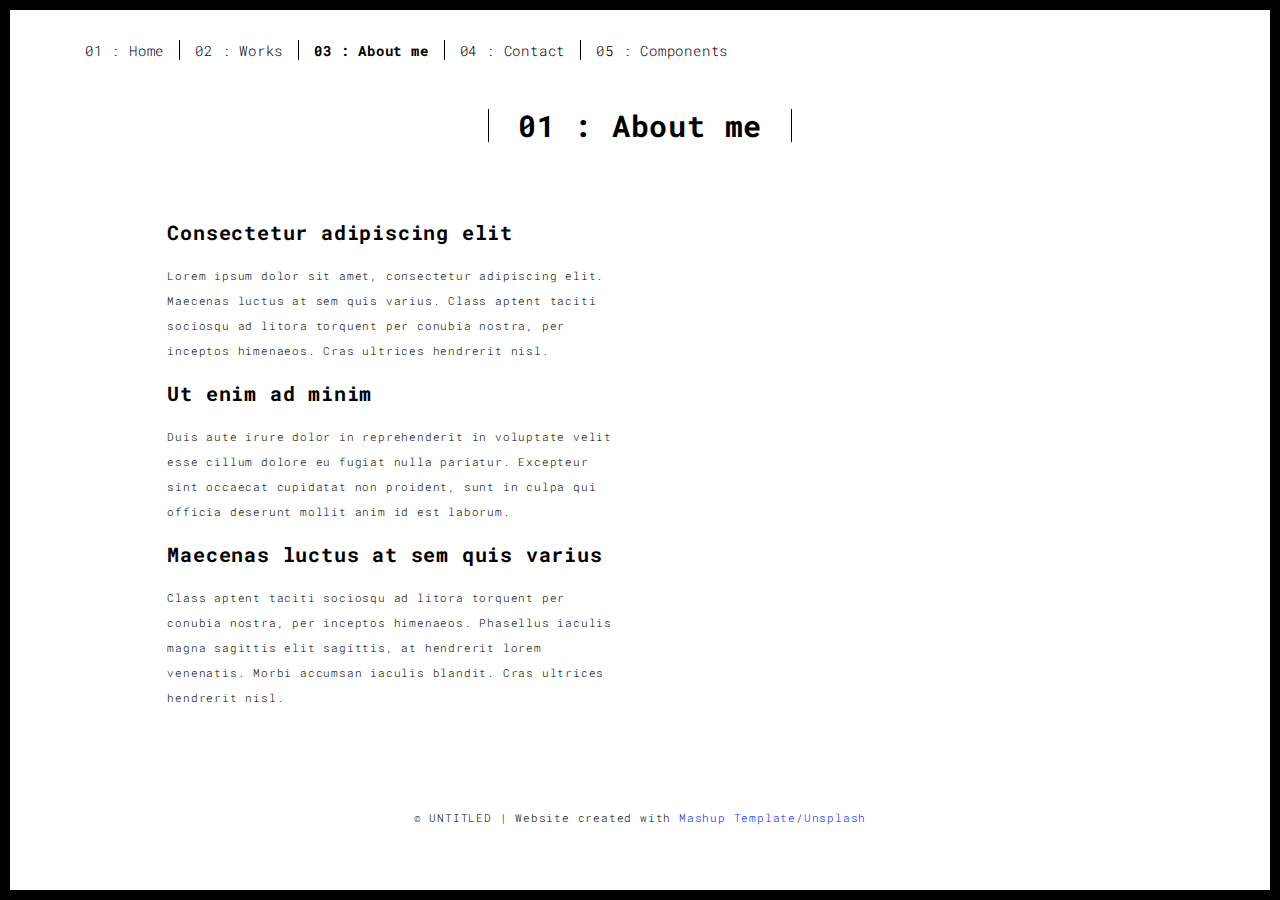
==== about.html @ 45ea6ee5 "Add files via upload" ====
<!DOCTYPE html>
<html lang="en">

<head>
  <meta charset="UTF-8">
  <meta content="IE=edge" http-equiv="X-UA-Compatible">
  <meta content="width=device-width,initial-scale=1" name="viewport">
  <meta content="description" name="description">
  <meta name="google" content="notranslate" />
  <meta content="Mashup templates have been developped by Orson.io team" name="author">

  <!-- Disable tap highlight on IE -->
  <meta name="msapplication-tap-highlight" content="no">
  
  <link rel="apple-touch-icon" sizes="180x180" href="./assets/apple-icon-180x180.png">
  <link href="./assets/favicon.ico" rel="icon">

  <title>About</title>  

<link href="./main.3f6952e4.css" rel="stylesheet"></head>

<body class="">
<div id="site-border-left"></div>
<div id="site-border-right"></div>
<div id="site-border-top"></div>
<div id="site-border-bottom"></div>
 <!-- Add your content of header -->
<header>
  <nav class="navbar  navbar-fixed-top navbar-default">
    <div class="container">
        <button type="button" class="navbar-toggle collapsed" data-toggle="collapse" data-target="#navbar-collapse" aria-expanded="false">
          <span class="sr-only">Toggle navigation</span>
          <span class="icon-bar"></span>
          <span class="icon-bar"></span>
          <span class="icon-bar"></span>
        </button>

      <div class="collapse navbar-collapse" id="navbar-collapse">
        <ul class="nav navbar-nav ">
          <li><a href="./index.html" title="">01 : Home</a></li>
          <li><a href="./works.html" title="">02 : Works</a></li>
          <li><a href="./about.html" title="">03 : About me</a></li>
          <li><a href="./contact.html" title="">04 : Contact</a></li>
          <li><a href="./components.html" title="">05 : Components</a></li>
        </ul>


      </div> 
    </div>
  </nav>
</header>

<div class="section-container">
    <div class="container">
      <div class="row">
        <div class="col-xs-12">
          <div class="section-container-spacer text-center">
            <h1 class="h2">01 : About me</h1>
          </div>
          
          <div class="row">
            <div class="col-md-10 col-md-offset-1">
              <div class="row">
                <div class="col-xs-12 col-md-6">
                  <h3>Consectetur adipiscing elit</h3>
                  <p>Lorem ipsum dolor sit amet, consectetur adipiscing elit. Maecenas luctus at sem quis varius. 
                  Class aptent taciti sociosqu ad litora torquent per conubia nostra, per inceptos himenaeos. Cras ultrices hendrerit nisl.</p>
                  <h3>Ut enim ad minim </h3>
                  <p>Duis aute irure dolor in reprehenderit in voluptate velit esse
                  cillum dolore eu fugiat nulla pariatur. Excepteur sint occaecat cupidatat non
                  proident, sunt in culpa qui officia deserunt mollit anim id est laborum. 
                  <h3>Maecenas luctus at sem quis varius</h3>
                  <p>
                  Class aptent taciti sociosqu ad litora torquent per conubia nostra, per inceptos himenaeos. Phasellus iaculis magna sagittis elit sagittis, at hendrerit lorem venenatis. Morbi accumsan iaculis blandit. Cras ultrices hendrerit nisl.</p>
                </div>
                <div class="col-xs-12 col-md-6">
                  <img src="./assets/images/profil.jpg" class="img-responsive" alt="">
                </div>
              </div>
            </div>
          </div>
          
          
       </div>
      </div>
    </div>
  </div>


<footer class="footer-container text-center">
  <div class="container">
    <div class="row">
      <div class="col-xs-12">
        <p>© UNTITLED | Website created with <a href="http://www.mashup-template.com/" title="Create website with free html template">Mashup Template</a>/<a href="https://www.unsplash.com/" title="Beautiful Free Images">Unsplash</a></p>
      </div>
    </div>
  </div>
</footer>

<script>
  document.addEventListener("DOMContentLoaded", function (event) {
     navActivePage();
  });
</script>

<!-- Google Analytics: change UA-XXXXX-X to be your site's ID 

<script>
  (function (i, s, o, g, r, a, m) {
    i['GoogleAnalyticsObject'] = r; i[r] = i[r] || function () {
      (i[r].q = i[r].q || []).push(arguments)
    }, i[r].l = 1 * new Date(); a = s.createElement(o),
      m = s.getElementsByTagName(o)[0]; a.async = 1; a.src = g; m.parentNode.insertBefore(a, m)
  })(window, document, 'script', '//www.google-analytics.com/analytics.js', 'ga');
  ga('create', 'UA-XXXXX-X', 'auto');
  ga('send', 'pageview');
</script>

--> <script type="text/javascript" src="./main.70a66962.js"></script></body>

</html>
---- main.3f6952e4.css ----
@import url(https://fonts.googleapis.com/css?family=Roboto:900|Roboto+Mono:300,400,700);@import url(https://maxcdn.bootstrapcdn.com/font-awesome/4.7.0/css/font-awesome.min.css);/*!
 * Bootstrap v3.3.7 (http://getbootstrap.com)
 * Copyright 2011-2016 Twitter, Inc.
 * Licensed under MIT (https://github.com/twbs/bootstrap/blob/master/LICENSE)
 */
/*! normalize.css v3.0.3 | MIT License | github.com/necolas/normalize.css */html{font-family:sans-serif;-ms-text-size-adjust:100%;-webkit-text-size-adjust:100%}body{margin:0}article,aside,details,figcaption,figure,footer,header,hgroup,main,menu,nav,section,summary{display:block}audio,canvas,progress,video{display:inline-block;vertical-align:baseline}audio:not([controls]){display:none;height:0}[hidden],template{display:none}a{background-color:transparent}a:active,a:hover{outline:0}abbr[title]{border-bottom:1px dotted}b,strong{font-weight:700}dfn{font-style:italic}h1{font-size:2em;margin:.67em 0}mark{background:#ff0;color:#000}small{font-size:80%}sub,sup{font-size:75%;line-height:0;position:relative;vertical-align:baseline}sup{top:-.5em}sub{bottom:-.25em}img{border:0}svg:not(:root){overflow:hidden}figure{margin:1em 40px}hr{box-sizing:content-box;height:0}pre{overflow:auto}code,kbd,pre,samp{font-family:monospace,monospace;font-size:1em}button,input,optgroup,select,textarea{color:inherit;font:inherit;margin:0}button{overflow:visible}button,select{text-transform:none}button,html input[type=button],input[type=reset],input[type=submit]{-webkit-appearance:button;cursor:pointer}button[disabled],html input[disabled]{cursor:default}button::-moz-focus-inner,input::-moz-focus-inner{border:0;padding:0}input{line-height:normal}input[type=checkbox],input[type=radio]{box-sizing:border-box;padding:0}input[type=number]::-webkit-inner-spin-button,input[type=number]::-webkit-outer-spin-button{height:auto}input[type=search]{-webkit-appearance:textfield;box-sizing:content-box}input[type=search]::-webkit-search-cancel-button,input[type=search]::-webkit-search-decoration{-webkit-appearance:none}fieldset{border:1px solid silver;margin:0 2px;padding:.35em .625em .75em}textarea{overflow:auto}optgroup{font-weight:700}table{border-collapse:collapse;border-spacing:0}td,th{padding:0}

/*! Source: https://github.com/h5bp/html5-boilerplate/blob/master/src/css/main.css */@media print{*,:after,:before{background:transparent!important;color:#000!important;box-shadow:none!important;text-shadow:none!important}a,a:visited{text-decoration:underline}a[href]:after{content:" (" attr(href) ")"}abbr[title]:after{content:" (" attr(title) ")"}a[href^="#"]:after,a[href^="javascript:"]:after{content:""}blockquote,pre{border:1px solid #999;page-break-inside:avoid}thead{display:table-header-group}img,tr{page-break-inside:avoid}img{max-width:100%!important}h2,h3,p{orphans:3;widows:3}h2,h3{page-break-after:avoid}.navbar{display:none}.btn>.caret,.dropup>.btn>.caret{border-top-color:#000!important}.label{border:1px solid #000}.table{border-collapse:collapse!important}.table td,.table th{background-color:#fff!important}.table-bordered td,.table-bordered th{border:1px solid #ddd!important}}*,:after,:before{-webkit-box-sizing:border-box;-moz-box-sizing:border-box;box-sizing:border-box}html{font-size:10px;-webkit-tap-highlight-color:transparent}body{font-family:Roboto Mono,Helvetica,Arial,sans-serif;font-size:11px;line-height:1.78;color:#000;background-color:#fff}button,input,select,textarea{font-family:inherit;font-size:inherit;line-height:inherit}a{color:#001aff;text-decoration:none}a:focus,a:hover{color:#0012b3;text-decoration:underline}a:focus{outline:5px auto -webkit-focus-ring-color;outline-offset:-2px}figure{margin:0}img{vertical-align:middle}.img-responsive{display:block;max-width:100%;height:auto}.img-rounded{border-radius:0}.img-thumbnail{padding:4px;line-height:1.78;background-color:#fff;border:1px solid #ddd;border-radius:0;-webkit-transition:all .2s ease-in-out;-o-transition:all .2s ease-in-out;transition:all .2s ease-in-out;display:inline-block;max-width:100%;height:auto}.img-circle{border-radius:50%}hr{margin-top:19px;margin-bottom:19px;border:0;border-top:1px solid #eee}.sr-only{position:absolute;width:1px;height:1px;margin:-1px;padding:0;overflow:hidden;clip:rect(0,0,0,0);border:0}.sr-only-focusable:active,.sr-only-focusable:focus{position:static;width:auto;height:auto;margin:0;overflow:visible;clip:auto}[role=button]{cursor:pointer}.h1,.h2,.h3,.h4,.h5,.h6,h1,h2,h3,h4,h5,h6{font-family:Roboto Mono,Helvetica,Arial,sans-serif;font-weight:700;line-height:1.1;color:#000}.h1 .small,.h1 small,.h2 .small,.h2 small,.h3 .small,.h3 small,.h4 .small,.h4 small,.h5 .small,.h5 small,.h6 .small,.h6 small,h1 .small,h1 small,h2 .small,h2 small,h3 .small,h3 small,h4 .small,h4 small,h5 .small,h5 small,h6 .small,h6 small{font-weight:400;line-height:1;color:#777}.h1,.h2,.h3,h1,h2,h3{margin-top:19px;margin-bottom:9.5px}.h1 .small,.h1 small,.h2 .small,.h2 small,.h3 .small,.h3 small,h1 .small,h1 small,h2 .small,h2 small,h3 .small,h3 small{font-size:65%}.h4,.h5,.h6,h4,h5,h6{margin-top:9.5px;margin-bottom:9.5px}.h4 .small,.h4 small,.h5 .small,.h5 small,.h6 .small,.h6 small,h4 .small,h4 small,h5 .small,h5 small,h6 .small,h6 small{font-size:75%}.h1,h1{font-size:70px}.h2,h2{font-size:30px}.h3,h3{font-size:20px}.h4,.h5,h4,h5{font-size:11px}.h6,h6{font-size:10px}p{margin:0 0 9.5px}.lead{margin-bottom:19px;font-size:12px;font-weight:300;line-height:1.4}@media (min-width:768px){.lead{font-size:16.5px}}.small,small{font-size:90%}.mark,mark{background-color:#fcf8e3;padding:.2em}.text-left{text-align:left}.text-right{text-align:right}.text-center{text-align:center}.text-justify{text-align:justify}.text-nowrap{white-space:nowrap}.text-lowercase{text-transform:lowercase}.initialism,.text-uppercase{text-transform:uppercase}.text-capitalize{text-transform:capitalize}.text-muted{color:#777}.text-primary{color:#001aff}a.text-primary:focus,a.text-primary:hover{color:#0015cc}.text-success{color:#fff}a.text-success:focus,a.text-success:hover{color:#e6e6e6}.text-info{color:#31708f}a.text-info:focus,a.text-info:hover{color:#245269}.text-warning{color:#8a6d3b}a.text-warning:focus,a.text-warning:hover{color:#66512c}.text-danger{color:#fff}a.text-danger:focus,a.text-danger:hover{color:#e6e6e6}.bg-primary{color:#fff;background-color:#001aff}a.bg-primary:focus,a.bg-primary:hover{background-color:#0015cc}.bg-success,a.bg-success:focus,a.bg-success:hover{background-color:#000}.bg-info{background-color:#d9edf7}a.bg-info:focus,a.bg-info:hover{background-color:#afd9ee}.bg-warning{background-color:#fcf8e3}a.bg-warning:focus,a.bg-warning:hover{background-color:#f7ecb5}.bg-danger{background-color:red}a.bg-danger:focus,a.bg-danger:hover{background-color:#c00}.page-header{padding-bottom:8.5px;margin:38px 0 19px;border-bottom:1px solid #eee}ol,ul{margin-top:0;margin-bottom:9.5px}ol ol,ol ul,ul ol,ul ul{margin-bottom:0}.list-inline,.list-unstyled{padding-left:0;list-style:none}.list-inline{margin-left:-5px}.list-inline>li{display:inline-block;padding-left:5px;padding-right:5px}dl{margin-top:0;margin-bottom:19px}dd,dt{line-height:1.78}dt{font-weight:700}dd{margin-left:0}.dl-horizontal dd:after,.dl-horizontal dd:before{content:" ";display:table}.dl-horizontal dd:after{clear:both}@media (min-width:768px){.dl-horizontal dt{float:left;width:160px;clear:left;text-align:right;overflow:hidden;text-overflow:ellipsis;white-space:nowrap}.dl-horizontal dd{margin-left:180px}}abbr[data-original-title],abbr[title]{cursor:help;border-bottom:1px dotted #777}.initialism{font-size:90%}blockquote{padding:9.5px 19px;margin:0 0 19px;font-size:13.75px;border-left:5px solid #eee}blockquote ol:last-child,blockquote p:last-child,blockquote ul:last-child{margin-bottom:0}blockquote .small,blockquote footer,blockquote small{display:block;font-size:80%;line-height:1.78;color:#777}blockquote .small:before,blockquote footer:before,blockquote small:before{content:"\2014   \A0"}.blockquote-reverse,blockquote.pull-right{padding-right:15px;padding-left:0;border-right:5px solid #eee;border-left:0;text-align:right}.blockquote-reverse .small:before,.blockquote-reverse footer:before,.blockquote-reverse small:before,blockquote.pull-right .small:before,blockquote.pull-right footer:before,blockquote.pull-right small:before{content:""}.blockquote-reverse .small:after,.blockquote-reverse footer:after,.blockquote-reverse small:after,blockquote.pull-right .small:after,blockquote.pull-right footer:after,blockquote.pull-right small:after{content:"\A0   \2014"}address{margin-bottom:19px;font-style:normal;line-height:1.78}code,kbd,pre,samp{font-family:Menlo,Monaco,Consolas,Courier New,monospace}code{color:#c7254e;background-color:#f9f2f4}code,kbd{padding:2px 4px;font-size:90%;border-radius:0}kbd{color:#fff;background-color:#333;box-shadow:inset 0 -1px 0 rgba(0,0,0,.25)}kbd kbd{padding:0;font-size:100%;font-weight:700;box-shadow:none}pre{display:block;padding:9px;margin:0 0 9.5px;font-size:10px;line-height:1.78;word-break:break-all;word-wrap:break-word;color:#333;background-color:#f5f5f5;border:1px solid #ccc;border-radius:0}pre code{padding:0;font-size:inherit;color:inherit;white-space:pre-wrap;background-color:transparent;border-radius:0}.pre-scrollable{max-height:340px;overflow-y:scroll}.container{margin-right:auto;margin-left:auto;padding-left:15px;padding-right:15px}.container:after,.container:before{content:" ";display:table}.container:after{clear:both}@media (min-width:768px){.container{width:750px}}@media (min-width:992px){.container{width:970px}}@media (min-width:1200px){.container{width:1170px}}.container-fluid{margin-right:auto;margin-left:auto;padding-left:15px;padding-right:15px}.container-fluid:after,.container-fluid:before{content:" ";display:table}.container-fluid:after{clear:both}.row{margin-left:-15px;margin-right:-15px}.row:after,.row:before{content:" ";display:table}.row:after{clear:both}.col-lg-1,.col-lg-2,.col-lg-3,.col-lg-4,.col-lg-5,.col-lg-6,.col-lg-7,.col-lg-8,.col-lg-9,.col-lg-10,.col-lg-11,.col-lg-12,.col-md-1,.col-md-2,.col-md-3,.col-md-4,.col-md-5,.col-md-6,.col-md-7,.col-md-8,.col-md-9,.col-md-10,.col-md-11,.col-md-12,.col-sm-1,.col-sm-2,.col-sm-3,.col-sm-4,.col-sm-5,.col-sm-6,.col-sm-7,.col-sm-8,.col-sm-9,.col-sm-10,.col-sm-11,.col-sm-12,.col-xs-1,.col-xs-2,.col-xs-3,.col-xs-4,.col-xs-5,.col-xs-6,.col-xs-7,.col-xs-8,.col-xs-9,.col-xs-10,.col-xs-11,.col-xs-12{position:relative;min-height:1px;padding-left:15px;padding-right:15px}.col-xs-1,.col-xs-2,.col-xs-3,.col-xs-4,.col-xs-5,.col-xs-6,.col-xs-7,.col-xs-8,.col-xs-9,.col-xs-10,.col-xs-11,.col-xs-12{float:left}.col-xs-1{width:8.33333%}.col-xs-2{width:16.66667%}.col-xs-3{width:25%}.col-xs-4{width:33.33333%}.col-xs-5{width:41.66667%}.col-xs-6{width:50%}.col-xs-7{width:58.33333%}.col-xs-8{width:66.66667%}.col-xs-9{width:75%}.col-xs-10{width:83.33333%}.col-xs-11{width:91.66667%}.col-xs-12{width:100%}.col-xs-pull-0{right:auto}.col-xs-pull-1{right:8.33333%}.col-xs-pull-2{right:16.66667%}.col-xs-pull-3{right:25%}.col-xs-pull-4{right:33.33333%}.col-xs-pull-5{right:41.66667%}.col-xs-pull-6{right:50%}.col-xs-pull-7{right:58.33333%}.col-xs-pull-8{right:66.66667%}.col-xs-pull-9{right:75%}.col-xs-pull-10{right:83.33333%}.col-xs-pull-11{right:91.66667%}.col-xs-pull-12{right:100%}.col-xs-push-0{left:auto}.col-xs-push-1{left:8.33333%}.col-xs-push-2{left:16.66667%}.col-xs-push-3{left:25%}.col-xs-push-4{left:33.33333%}.col-xs-push-5{left:41.66667%}.col-xs-push-6{left:50%}.col-xs-push-7{left:58.33333%}.col-xs-push-8{left:66.66667%}.col-xs-push-9{left:75%}.col-xs-push-10{left:83.33333%}.col-xs-push-11{left:91.66667%}.col-xs-push-12{left:100%}.col-xs-offset-0{margin-left:0}.col-xs-offset-1{margin-left:8.33333%}.col-xs-offset-2{margin-left:16.66667%}.col-xs-offset-3{margin-left:25%}.col-xs-offset-4{margin-left:33.33333%}.col-xs-offset-5{margin-left:41.66667%}.col-xs-offset-6{margin-left:50%}.col-xs-offset-7{margin-left:58.33333%}.col-xs-offset-8{margin-left:66.66667%}.col-xs-offset-9{margin-left:75%}.col-xs-offset-10{margin-left:83.33333%}.col-xs-offset-11{margin-left:91.66667%}.col-xs-offset-12{margin-left:100%}@media (min-width:768px){.col-sm-1,.col-sm-2,.col-sm-3,.col-sm-4,.col-sm-5,.col-sm-6,.col-sm-7,.col-sm-8,.col-sm-9,.col-sm-10,.col-sm-11,.col-sm-12{float:left}.col-sm-1{width:8.33333%}.col-sm-2{width:16.66667%}.col-sm-3{width:25%}.col-sm-4{width:33.33333%}.col-sm-5{width:41.66667%}.col-sm-6{width:50%}.col-sm-7{width:58.33333%}.col-sm-8{width:66.66667%}.col-sm-9{width:75%}.col-sm-10{width:83.33333%}.col-sm-11{width:91.66667%}.col-sm-12{width:100%}.col-sm-pull-0{right:auto}.col-sm-pull-1{right:8.33333%}.col-sm-pull-2{right:16.66667%}.col-sm-pull-3{right:25%}.col-sm-pull-4{right:33.33333%}.col-sm-pull-5{right:41.66667%}.col-sm-pull-6{right:50%}.col-sm-pull-7{right:58.33333%}.col-sm-pull-8{right:66.66667%}.col-sm-pull-9{right:75%}.col-sm-pull-10{right:83.33333%}.col-sm-pull-11{right:91.66667%}.col-sm-pull-12{right:100%}.col-sm-push-0{left:auto}.col-sm-push-1{left:8.33333%}.col-sm-push-2{left:16.66667%}.col-sm-push-3{left:25%}.col-sm-push-4{left:33.33333%}.col-sm-push-5{left:41.66667%}.col-sm-push-6{left:50%}.col-sm-push-7{left:58.33333%}.col-sm-push-8{left:66.66667%}.col-sm-push-9{left:75%}.col-sm-push-10{left:83.33333%}.col-sm-push-11{left:91.66667%}.col-sm-push-12{left:100%}.col-sm-offset-0{margin-left:0}.col-sm-offset-1{margin-left:8.33333%}.col-sm-offset-2{margin-left:16.66667%}.col-sm-offset-3{margin-left:25%}.col-sm-offset-4{margin-left:33.33333%}.col-sm-offset-5{margin-left:41.66667%}.col-sm-offset-6{margin-left:50%}.col-sm-offset-7{margin-left:58.33333%}.col-sm-offset-8{margin-left:66.66667%}.col-sm-offset-9{margin-left:75%}.col-sm-offset-10{margin-left:83.33333%}.col-sm-offset-11{margin-left:91.66667%}.col-sm-offset-12{margin-left:100%}}@media (min-width:992px){.col-md-1,.col-md-2,.col-md-3,.col-md-4,.col-md-5,.col-md-6,.col-md-7,.col-md-8,.col-md-9,.col-md-10,.col-md-11,.col-md-12{float:left}.col-md-1{width:8.33333%}.col-md-2{width:16.66667%}.col-md-3{width:25%}.col-md-4{width:33.33333%}.col-md-5{width:41.66667%}.col-md-6{width:50%}.col-md-7{width:58.33333%}.col-md-8{width:66.66667%}.col-md-9{width:75%}.col-md-10{width:83.33333%}.col-md-11{width:91.66667%}.col-md-12{width:100%}.col-md-pull-0{right:auto}.col-md-pull-1{right:8.33333%}.col-md-pull-2{right:16.66667%}.col-md-pull-3{right:25%}.col-md-pull-4{right:33.33333%}.col-md-pull-5{right:41.66667%}.col-md-pull-6{right:50%}.col-md-pull-7{right:58.33333%}.col-md-pull-8{right:66.66667%}.col-md-pull-9{right:75%}.col-md-pull-10{right:83.33333%}.col-md-pull-11{right:91.66667%}.col-md-pull-12{right:100%}.col-md-push-0{left:auto}.col-md-push-1{left:8.33333%}.col-md-push-2{left:16.66667%}.col-md-push-3{left:25%}.col-md-push-4{left:33.33333%}.col-md-push-5{left:41.66667%}.col-md-push-6{left:50%}.col-md-push-7{left:58.33333%}.col-md-push-8{left:66.66667%}.col-md-push-9{left:75%}.col-md-push-10{left:83.33333%}.col-md-push-11{left:91.66667%}.col-md-push-12{left:100%}.col-md-offset-0{margin-left:0}.col-md-offset-1{margin-left:8.33333%}.col-md-offset-2{margin-left:16.66667%}.col-md-offset-3{margin-left:25%}.col-md-offset-4{margin-left:33.33333%}.col-md-offset-5{margin-left:41.66667%}.col-md-offset-6{margin-left:50%}.col-md-offset-7{margin-left:58.33333%}.col-md-offset-8{margin-left:66.66667%}.col-md-offset-9{margin-left:75%}.col-md-offset-10{margin-left:83.33333%}.col-md-offset-11{margin-left:91.66667%}.col-md-offset-12{margin-left:100%}}@media (min-width:1200px){.col-lg-1,.col-lg-2,.col-lg-3,.col-lg-4,.col-lg-5,.col-lg-6,.col-lg-7,.col-lg-8,.col-lg-9,.col-lg-10,.col-lg-11,.col-lg-12{float:left}.col-lg-1{width:8.33333%}.col-lg-2{width:16.66667%}.col-lg-3{width:25%}.col-lg-4{width:33.33333%}.col-lg-5{width:41.66667%}.col-lg-6{width:50%}.col-lg-7{width:58.33333%}.col-lg-8{width:66.66667%}.col-lg-9{width:75%}.col-lg-10{width:83.33333%}.col-lg-11{width:91.66667%}.col-lg-12{width:100%}.col-lg-pull-0{right:auto}.col-lg-pull-1{right:8.33333%}.col-lg-pull-2{right:16.66667%}.col-lg-pull-3{right:25%}.col-lg-pull-4{right:33.33333%}.col-lg-pull-5{right:41.66667%}.col-lg-pull-6{right:50%}.col-lg-pull-7{right:58.33333%}.col-lg-pull-8{right:66.66667%}.col-lg-pull-9{right:75%}.col-lg-pull-10{right:83.33333%}.col-lg-pull-11{right:91.66667%}.col-lg-pull-12{right:100%}.col-lg-push-0{left:auto}.col-lg-push-1{left:8.33333%}.col-lg-push-2{left:16.66667%}.col-lg-push-3{left:25%}.col-lg-push-4{left:33.33333%}.col-lg-push-5{left:41.66667%}.col-lg-push-6{left:50%}.col-lg-push-7{left:58.33333%}.col-lg-push-8{left:66.66667%}.col-lg-push-9{left:75%}.col-lg-push-10{left:83.33333%}.col-lg-push-11{left:91.66667%}.col-lg-push-12{left:100%}.col-lg-offset-0{margin-left:0}.col-lg-offset-1{margin-left:8.33333%}.col-lg-offset-2{margin-left:16.66667%}.col-lg-offset-3{margin-left:25%}.col-lg-offset-4{margin-left:33.33333%}.col-lg-offset-5{margin-left:41.66667%}.col-lg-offset-6{margin-left:50%}.col-lg-offset-7{margin-left:58.33333%}.col-lg-offset-8{margin-left:66.66667%}.col-lg-offset-9{margin-left:75%}.col-lg-offset-10{margin-left:83.33333%}.col-lg-offset-11{margin-left:91.66667%}.col-lg-offset-12{margin-left:100%}}table{background-color:transparent}caption{padding-top:8px;padding-bottom:8px;color:#777}caption,th{text-align:left}.table{width:100%;max-width:100%;margin-bottom:19px}.table>tbody>tr>td,.table>tbody>tr>th,.table>tfoot>tr>td,.table>tfoot>tr>th,.table>thead>tr>td,.table>thead>tr>th{padding:8px;line-height:1.78;vertical-align:top;border-top:1px solid #ddd}.table>thead>tr>th{vertical-align:bottom;border-bottom:2px solid #ddd}.table>caption+thead>tr:first-child>td,.table>caption+thead>tr:first-child>th,.table>colgroup+thead>tr:first-child>td,.table>colgroup+thead>tr:first-child>th,.table>thead:first-child>tr:first-child>td,.table>thead:first-child>tr:first-child>th{border-top:0}.table>tbody+tbody{border-top:2px solid #ddd}.table .table{background-color:#fff}.table-condensed>tbody>tr>td,.table-condensed>tbody>tr>th,.table-condensed>tfoot>tr>td,.table-condensed>tfoot>tr>th,.table-condensed>thead>tr>td,.table-condensed>thead>tr>th{padding:5px}.table-bordered,.table-bordered>tbody>tr>td,.table-bordered>tbody>tr>th,.table-bordered>tfoot>tr>td,.table-bordered>tfoot>tr>th,.table-bordered>thead>tr>td,.table-bordered>thead>tr>th{border:1px solid #ddd}.table-bordered>thead>tr>td,.table-bordered>thead>tr>th{border-bottom-width:2px}.table-striped>tbody>tr:nth-of-type(odd){background-color:#f9f9f9}.table-hover>tbody>tr:hover{background-color:#f5f5f5}table col[class*=col-]{position:static;float:none;display:table-column}table td[class*=col-],table th[class*=col-]{position:static;float:none;display:table-cell}.table>tbody>tr.active>td,.table>tbody>tr.active>th,.table>tbody>tr>td.active,.table>tbody>tr>th.active,.table>tfoot>tr.active>td,.table>tfoot>tr.active>th,.table>tfoot>tr>td.active,.table>tfoot>tr>th.active,.table>thead>tr.active>td,.table>thead>tr.active>th,.table>thead>tr>td.active,.table>thead>tr>th.active{background-color:#f5f5f5}.table-hover>tbody>tr.active:hover>td,.table-hover>tbody>tr.active:hover>th,.table-hover>tbody>tr:hover>.active,.table-hover>tbody>tr>td.active:hover,.table-hover>tbody>tr>th.active:hover{background-color:#e8e8e8}.table-hover>tbody>tr.success:hover>td,.table-hover>tbody>tr.success:hover>th,.table-hover>tbody>tr:hover>.success,.table-hover>tbody>tr>td.success:hover,.table-hover>tbody>tr>th.success:hover,.table>tbody>tr.success>td,.table>tbody>tr.success>th,.table>tbody>tr>td.success,.table>tbody>tr>th.success,.table>tfoot>tr.success>td,.table>tfoot>tr.success>th,.table>tfoot>tr>td.success,.table>tfoot>tr>th.success,.table>thead>tr.success>td,.table>thead>tr.success>th,.table>thead>tr>td.success,.table>thead>tr>th.success{background-color:#000}.table>tbody>tr.info>td,.table>tbody>tr.info>th,.table>tbody>tr>td.info,.table>tbody>tr>th.info,.table>tfoot>tr.info>td,.table>tfoot>tr.info>th,.table>tfoot>tr>td.info,.table>tfoot>tr>th.info,.table>thead>tr.info>td,.table>thead>tr.info>th,.table>thead>tr>td.info,.table>thead>tr>th.info{background-color:#d9edf7}.table-hover>tbody>tr.info:hover>td,.table-hover>tbody>tr.info:hover>th,.table-hover>tbody>tr:hover>.info,.table-hover>tbody>tr>td.info:hover,.table-hover>tbody>tr>th.info:hover{background-color:#c4e3f3}.table>tbody>tr.warning>td,.table>tbody>tr.warning>th,.table>tbody>tr>td.warning,.table>tbody>tr>th.warning,.table>tfoot>tr.warning>td,.table>tfoot>tr.warning>th,.table>tfoot>tr>td.warning,.table>tfoot>tr>th.warning,.table>thead>tr.warning>td,.table>thead>tr.warning>th,.table>thead>tr>td.warning,.table>thead>tr>th.warning{background-color:#fcf8e3}.table-hover>tbody>tr.warning:hover>td,.table-hover>tbody>tr.warning:hover>th,.table-hover>tbody>tr:hover>.warning,.table-hover>tbody>tr>td.warning:hover,.table-hover>tbody>tr>th.warning:hover{background-color:#faf2cc}.table>tbody>tr.danger>td,.table>tbody>tr.danger>th,.table>tbody>tr>td.danger,.table>tbody>tr>th.danger,.table>tfoot>tr.danger>td,.table>tfoot>tr.danger>th,.table>tfoot>tr>td.danger,.table>tfoot>tr>th.danger,.table>thead>tr.danger>td,.table>thead>tr.danger>th,.table>thead>tr>td.danger,.table>thead>tr>th.danger{background-color:red}.table-hover>tbody>tr.danger:hover>td,.table-hover>tbody>tr.danger:hover>th,.table-hover>tbody>tr:hover>.danger,.table-hover>tbody>tr>td.danger:hover,.table-hover>tbody>tr>th.danger:hover{background-color:#e60000}.table-responsive{overflow-x:auto;min-height:.01%}@media screen and (max-width:767px){.table-responsive{width:100%;margin-bottom:14.25px;overflow-y:hidden;-ms-overflow-style:-ms-autohiding-scrollbar;border:1px solid #ddd}.table-responsive>.table{margin-bottom:0}.table-responsive>.table>tbody>tr>td,.table-responsive>.table>tbody>tr>th,.table-responsive>.table>tfoot>tr>td,.table-responsive>.table>tfoot>tr>th,.table-responsive>.table>thead>tr>td,.table-responsive>.table>thead>tr>th{white-space:nowrap}.table-responsive>.table-bordered{border:0}.table-responsive>.table-bordered>tbody>tr>td:first-child,.table-responsive>.table-bordered>tbody>tr>th:first-child,.table-responsive>.table-bordered>tfoot>tr>td:first-child,.table-responsive>.table-bordered>tfoot>tr>th:first-child,.table-responsive>.table-bordered>thead>tr>td:first-child,.table-responsive>.table-bordered>thead>tr>th:first-child{border-left:0}.table-responsive>.table-bordered>tbody>tr>td:last-child,.table-responsive>.table-bordered>tbody>tr>th:last-child,.table-responsive>.table-bordered>tfoot>tr>td:last-child,.table-responsive>.table-bordered>tfoot>tr>th:last-child,.table-responsive>.table-bordered>thead>tr>td:last-child,.table-responsive>.table-bordered>thead>tr>th:last-child{border-right:0}.table-responsive>.table-bordered>tbody>tr:last-child>td,.table-responsive>.table-bordered>tbody>tr:last-child>th,.table-responsive>.table-bordered>tfoot>tr:last-child>td,.table-responsive>.table-bordered>tfoot>tr:last-child>th{border-bottom:0}}fieldset{margin:0;min-width:0}fieldset,legend{padding:0;border:0}legend{display:block;width:100%;margin-bottom:19px;font-size:16.5px;line-height:inherit;color:#333;border-bottom:1px solid #e5e5e5}label{display:inline-block;max-width:100%;margin-bottom:5px;font-weight:700}input[type=search]{-webkit-box-sizing:border-box;-moz-box-sizing:border-box;box-sizing:border-box}input[type=checkbox],input[type=radio]{margin:4px 0 0;margin-top:1px\9;line-height:normal}input[type=file]{display:block}input[type=range]{display:block;width:100%}select[multiple],select[size]{height:auto}input[type=checkbox]:focus,input[type=file]:focus,input[type=radio]:focus{outline:5px auto -webkit-focus-ring-color;outline-offset:-2px}output{padding-top:9px}.form-control,output{display:block;font-size:11px;line-height:1.78;color:#555}.form-control{width:100%;height:40px;padding:8px 14px;background-color:#fff;background-image:none;border:1px solid #000;border-radius:0;-webkit-box-shadow:inset 0 1px 1px rgba(0,0,0,.075);box-shadow:inset 0 1px 1px rgba(0,0,0,.075);-webkit-transition:border-color .15s ease-in-out,box-shadow .15s ease-in-out;-o-transition:border-color ease-in-out .15s,box-shadow ease-in-out .15s;transition:border-color .15s ease-in-out,box-shadow .15s ease-in-out}.form-control:focus{border-color:#66afe9;-webkit-box-shadow:inset 0 1px 1px rgba(0,0,0,.075),0 0 8px rgba(102,175,233,.6);box-shadow:inset 0 1px 1px rgba(0,0,0,.075),0 0 8px rgba(102,175,233,.6)}.form-control::-moz-placeholder{color:#999;opacity:1}.form-control:-ms-input-placeholder{color:#999}.form-control::-webkit-input-placeholder{color:#999}.form-control::-ms-expand{border:0;background-color:transparent}.form-control[disabled],.form-control[readonly],fieldset[disabled] .form-control{background-color:#eee;opacity:1}.form-control[disabled],fieldset[disabled] .form-control{cursor:not-allowed}textarea.form-control{height:auto}input[type=search]{-webkit-appearance:none}@media screen and (-webkit-min-device-pixel-ratio:0){input[type=date].form-control,input[type=datetime-local].form-control,input[type=month].form-control,input[type=time].form-control{line-height:40px}.input-group-sm>.input-group-btn>input[type=date].btn,.input-group-sm>.input-group-btn>input[type=datetime-local].btn,.input-group-sm>.input-group-btn>input[type=month].btn,.input-group-sm>.input-group-btn>input[type=time].btn,.input-group-sm>input[type=date].form-control,.input-group-sm>input[type=date].input-group-addon,.input-group-sm>input[type=datetime-local].form-control,.input-group-sm>input[type=datetime-local].input-group-addon,.input-group-sm>input[type=month].form-control,.input-group-sm>input[type=month].input-group-addon,.input-group-sm>input[type=time].form-control,.input-group-sm>input[type=time].input-group-addon,.input-group-sm input[type=date],.input-group-sm input[type=datetime-local],.input-group-sm input[type=month],.input-group-sm input[type=time],input[type=date].input-sm,input[type=datetime-local].input-sm,input[type=month].input-sm,input[type=time].input-sm{line-height:27px}.input-group-lg>.input-group-btn>input[type=date].btn,.input-group-lg>.input-group-btn>input[type=datetime-local].btn,.input-group-lg>.input-group-btn>input[type=month].btn,.input-group-lg>.input-group-btn>input[type=time].btn,.input-group-lg>input[type=date].form-control,.input-group-lg>input[type=date].input-group-addon,.input-group-lg>input[type=datetime-local].form-control,.input-group-lg>input[type=datetime-local].input-group-addon,.input-group-lg>input[type=month].form-control,.input-group-lg>input[type=month].input-group-addon,.input-group-lg>input[type=time].form-control,.input-group-lg>input[type=time].input-group-addon,.input-group-lg input[type=date],.input-group-lg input[type=datetime-local],.input-group-lg input[type=month],.input-group-lg input[type=time],input[type=date].input-lg,input[type=datetime-local].input-lg,input[type=month].input-lg,input[type=time].input-lg{line-height:41px}}.form-group{margin-bottom:15px}.checkbox,.radio{position:relative;display:block;margin-top:10px;margin-bottom:10px}.checkbox label,.radio label{min-height:19px;padding-left:20px;margin-bottom:0;font-weight:400;cursor:pointer}.checkbox-inline input[type=checkbox],.checkbox input[type=checkbox],.radio-inline input[type=radio],.radio input[type=radio]{position:absolute;margin-left:-20px;margin-top:4px\9}.checkbox+.checkbox,.radio+.radio{margin-top:-5px}.checkbox-inline,.radio-inline{position:relative;display:inline-block;padding-left:20px;margin-bottom:0;vertical-align:middle;font-weight:400;cursor:pointer}.checkbox-inline+.checkbox-inline,.radio-inline+.radio-inline{margin-top:0;margin-left:10px}.checkbox-inline.disabled,.checkbox.disabled label,.radio-inline.disabled,.radio.disabled label,fieldset[disabled] .checkbox-inline,fieldset[disabled] .checkbox label,fieldset[disabled] .radio-inline,fieldset[disabled] .radio label,fieldset[disabled] input[type=checkbox],fieldset[disabled] input[type=radio],input[type=checkbox].disabled,input[type=checkbox][disabled],input[type=radio].disabled,input[type=radio][disabled]{cursor:not-allowed}.form-control-static{padding-top:9px;padding-bottom:9px;margin-bottom:0;min-height:30px}.form-control-static.input-lg,.form-control-static.input-sm,.input-group-lg>.form-control-static.form-control,.input-group-lg>.form-control-static.input-group-addon,.input-group-lg>.input-group-btn>.form-control-static.btn,.input-group-sm>.form-control-static.form-control,.input-group-sm>.form-control-static.input-group-addon,.input-group-sm>.input-group-btn>.form-control-static.btn{padding-left:0;padding-right:0}.input-group-sm>.form-control,.input-group-sm>.input-group-addon,.input-group-sm>.input-group-btn>.btn,.input-sm{height:27px;padding:5px 10px;font-size:10px;line-height:1.5;border-radius:0}.input-group-sm>.input-group-btn>select.btn,.input-group-sm>select.form-control,.input-group-sm>select.input-group-addon,select.input-sm{height:27px;line-height:27px}.input-group-sm>.input-group-btn>select[multiple].btn,.input-group-sm>.input-group-btn>textarea.btn,.input-group-sm>select[multiple].form-control,.input-group-sm>select[multiple].input-group-addon,.input-group-sm>textarea.form-control,.input-group-sm>textarea.input-group-addon,select[multiple].input-sm,textarea.input-sm{height:auto}.form-group-sm .form-control{height:27px;padding:5px 10px;font-size:10px;line-height:1.5;border-radius:0}.form-group-sm select.form-control{height:27px;line-height:27px}.form-group-sm select[multiple].form-control,.form-group-sm textarea.form-control{height:auto}.form-group-sm .form-control-static{height:27px;min-height:29px;padding:6px 10px;font-size:10px;line-height:1.5}.input-group-lg>.form-control,.input-group-lg>.input-group-addon,.input-group-lg>.input-group-btn>.btn,.input-lg{height:41px;padding:10px 16px;font-size:14px;line-height:1.33333;border-radius:0}.input-group-lg>.input-group-btn>select.btn,.input-group-lg>select.form-control,.input-group-lg>select.input-group-addon,select.input-lg{height:41px;line-height:41px}.input-group-lg>.input-group-btn>select[multiple].btn,.input-group-lg>.input-group-btn>textarea.btn,.input-group-lg>select[multiple].form-control,.input-group-lg>select[multiple].input-group-addon,.input-group-lg>textarea.form-control,.input-group-lg>textarea.input-group-addon,select[multiple].input-lg,textarea.input-lg{height:auto}.form-group-lg .form-control{height:41px;padding:10px 16px;font-size:14px;line-height:1.33333;border-radius:0}.form-group-lg select.form-control{height:41px;line-height:41px}.form-group-lg select[multiple].form-control,.form-group-lg textarea.form-control{height:auto}.form-group-lg .form-control-static{height:41px;min-height:33px;padding:11px 16px;font-size:14px;line-height:1.33333}.has-feedback{position:relative}.has-feedback .form-control{padding-right:50px}.form-control-feedback{position:absolute;top:0;right:0;z-index:2;display:block;width:40px;height:40px;line-height:40px;text-align:center;pointer-events:none}.form-group-lg .form-control+.form-control-feedback,.input-group-lg+.form-control-feedback,.input-group-lg>.form-control+.form-control-feedback,.input-group-lg>.input-group-addon+.form-control-feedback,.input-group-lg>.input-group-btn>.btn+.form-control-feedback,.input-lg+.form-control-feedback{width:41px;height:41px;line-height:41px}.form-group-sm .form-control+.form-control-feedback,.input-group-sm+.form-control-feedback,.input-group-sm>.form-control+.form-control-feedback,.input-group-sm>.input-group-addon+.form-control-feedback,.input-group-sm>.input-group-btn>.btn+.form-control-feedback,.input-sm+.form-control-feedback{width:27px;height:27px;line-height:27px}.has-success .checkbox,.has-success .checkbox-inline,.has-success.checkbox-inline label,.has-success.checkbox label,.has-success .control-label,.has-success .help-block,.has-success .radio,.has-success .radio-inline,.has-success.radio-inline label,.has-success.radio label{color:#fff}.has-success .form-control{border-color:#fff;-webkit-box-shadow:inset 0 1px 1px rgba(0,0,0,.075);box-shadow:inset 0 1px 1px rgba(0,0,0,.075)}.has-success .form-control:focus{border-color:#e6e6e6;-webkit-box-shadow:inset 0 1px 1px rgba(0,0,0,.075),0 0 6px #fff;box-shadow:inset 0 1px 1px rgba(0,0,0,.075),0 0 6px #fff}.has-success .input-group-addon{color:#fff;border-color:#fff;background-color:#000}.has-success .form-control-feedback{color:#fff}.has-warning .checkbox,.has-warning .checkbox-inline,.has-warning.checkbox-inline label,.has-warning.checkbox label,.has-warning .control-label,.has-warning .help-block,.has-warning .radio,.has-warning .radio-inline,.has-warning.radio-inline label,.has-warning.radio label{color:#8a6d3b}.has-warning .form-control{border-color:#8a6d3b;-webkit-box-shadow:inset 0 1px 1px rgba(0,0,0,.075);box-shadow:inset 0 1px 1px rgba(0,0,0,.075)}.has-warning .form-control:focus{border-color:#66512c;-webkit-box-shadow:inset 0 1px 1px rgba(0,0,0,.075),0 0 6px #c0a16b;box-shadow:inset 0 1px 1px rgba(0,0,0,.075),0 0 6px #c0a16b}.has-warning .input-group-addon{color:#8a6d3b;border-color:#8a6d3b;background-color:#fcf8e3}.has-warning .form-control-feedback{color:#8a6d3b}.has-error .checkbox,.has-error .checkbox-inline,.has-error.checkbox-inline label,.has-error.checkbox label,.has-error .control-label,.has-error .help-block,.has-error .radio,.has-error .radio-inline,.has-error.radio-inline label,.has-error.radio label{color:#fff}.has-error .form-control{border-color:#fff;-webkit-box-shadow:inset 0 1px 1px rgba(0,0,0,.075);box-shadow:inset 0 1px 1px rgba(0,0,0,.075)}.has-error .form-control:focus{border-color:#e6e6e6;-webkit-box-shadow:inset 0 1px 1px rgba(0,0,0,.075),0 0 6px #fff;box-shadow:inset 0 1px 1px rgba(0,0,0,.075),0 0 6px #fff}.has-error .input-group-addon{color:#fff;border-color:#fff;background-color:red}.has-error .form-control-feedback{color:#fff}.has-feedback label~.form-control-feedback{top:24px}.has-feedback label.sr-only~.form-control-feedback{top:0}.help-block{display:block;margin-top:5px;margin-bottom:10px;color:#404040}@media (min-width:768px){.form-inline .form-group{display:inline-block;margin-bottom:0;vertical-align:middle}.form-inline .form-control{display:inline-block;width:auto;vertical-align:middle}.form-inline .form-control-static{display:inline-block}.form-inline .input-group{display:inline-table;vertical-align:middle}.form-inline .input-group .form-control,.form-inline .input-group .input-group-addon,.form-inline .input-group .input-group-btn{width:auto}.form-inline .input-group>.form-control{width:100%}.form-inline .control-label{margin-bottom:0;vertical-align:middle}.form-inline .checkbox,.form-inline .radio{display:inline-block;margin-top:0;margin-bottom:0;vertical-align:middle}.form-inline .checkbox label,.form-inline .radio label{padding-left:0}.form-inline .checkbox input[type=checkbox],.form-inline .radio input[type=radio]{position:relative;margin-left:0}.form-inline .has-feedback .form-control-feedback{top:0}}.form-horizontal .checkbox,.form-horizontal .checkbox-inline,.form-horizontal .radio,.form-horizontal .radio-inline{margin-top:0;margin-bottom:0;padding-top:9px}.form-horizontal .checkbox,.form-horizontal .radio{min-height:28px}.form-horizontal .form-group{margin-left:-15px;margin-right:-15px}.form-horizontal .form-group:after,.form-horizontal .form-group:before{content:" ";display:table}.form-horizontal .form-group:after{clear:both}@media (min-width:768px){.form-horizontal .control-label{text-align:right;margin-bottom:0;padding-top:9px}}.form-horizontal .has-feedback .form-control-feedback{right:15px}@media (min-width:768px){.form-horizontal .form-group-lg .control-label{padding-top:11px;font-size:14px}}@media (min-width:768px){.form-horizontal .form-group-sm .control-label{padding-top:6px;font-size:10px}}.btn{display:inline-block;margin-bottom:0;font-weight:400;text-align:center;vertical-align:middle;touch-action:manipulation;cursor:pointer;background-image:none;border:1px solid transparent;white-space:nowrap;padding:8px 14px;font-size:11px;line-height:1.78;border-radius:0;-webkit-user-select:none;-moz-user-select:none;-ms-user-select:none;user-select:none}.btn.active.focus,.btn.active:focus,.btn.focus,.btn:active.focus,.btn:active:focus,.btn:focus{outline:5px auto -webkit-focus-ring-color;outline-offset:-2px}.btn.focus,.btn:focus,.btn:hover{color:#000;text-decoration:none}.btn.active,.btn:active{outline:0;background-image:none;-webkit-box-shadow:inset 0 3px 5px rgba(0,0,0,.125);box-shadow:inset 0 3px 5px rgba(0,0,0,.125)}.btn.disabled,.btn[disabled],fieldset[disabled] .btn{cursor:not-allowed;opacity:.65;filter:alpha(opacity=65);-webkit-box-shadow:none;box-shadow:none}a.btn.disabled,fieldset[disabled] a.btn{pointer-events:none}.btn-default,.btn-default.active,.btn-default.active.focus,.btn-default.active:focus,.btn-default.active:hover,.btn-default.focus,.btn-default:active,.btn-default:active.focus,.btn-default:active:focus,.btn-default:active:hover,.btn-default:focus,.btn-default:hover,.open>.btn-default.dropdown-toggle,.open>.btn-default.dropdown-toggle.focus,.open>.btn-default.dropdown-toggle:focus,.open>.btn-default.dropdown-toggle:hover{color:#000;background-color:transparent;border-color:#000}.btn-default.active,.btn-default:active,.open>.btn-default.dropdown-toggle{background-image:none}.btn-default.disabled.focus,.btn-default.disabled:focus,.btn-default.disabled:hover,.btn-default[disabled].focus,.btn-default[disabled]:focus,.btn-default[disabled]:hover,fieldset[disabled] .btn-default.focus,fieldset[disabled] .btn-default:focus,fieldset[disabled] .btn-default:hover{background-color:transparent;border-color:#000}.btn-default .badge{color:transparent;background-color:#000}.btn-primary{color:#001aff;background-color:transparent;border-color:#001aff}.btn-primary.focus,.btn-primary:focus{color:#001aff;background-color:transparent;border-color:#000d80}.btn-primary.active,.btn-primary:active,.btn-primary:hover,.open>.btn-primary.dropdown-toggle{color:#001aff;background-color:transparent;border-color:#0014c2}.btn-primary.active.focus,.btn-primary.active:focus,.btn-primary.active:hover,.btn-primary:active.focus,.btn-primary:active:focus,.btn-primary:active:hover,.open>.btn-primary.dropdown-toggle.focus,.open>.btn-primary.dropdown-toggle:focus,.open>.btn-primary.dropdown-toggle:hover{color:#001aff;background-color:transparent;border-color:#000d80}.btn-primary.active,.btn-primary:active,.open>.btn-primary.dropdown-toggle{background-image:none}.btn-primary.disabled.focus,.btn-primary.disabled:focus,.btn-primary.disabled:hover,.btn-primary[disabled].focus,.btn-primary[disabled]:focus,.btn-primary[disabled]:hover,fieldset[disabled] .btn-primary.focus,fieldset[disabled] .btn-primary:focus,fieldset[disabled] .btn-primary:hover{background-color:transparent;border-color:#001aff}.btn-primary .badge{color:transparent;background-color:#001aff}.btn-success{color:#5cb85c;background-color:transparent;border-color:#5cb85c}.btn-success.focus,.btn-success:focus{color:#5cb85c;background-color:transparent;border-color:#2d672d}.btn-success.active,.btn-success:active,.btn-success:hover,.open>.btn-success.dropdown-toggle{color:#5cb85c;background-color:transparent;border-color:#419641}.btn-success.active.focus,.btn-success.active:focus,.btn-success.active:hover,.btn-success:active.focus,.btn-success:active:focus,.btn-success:active:hover,.open>.btn-success.dropdown-toggle.focus,.open>.btn-success.dropdown-toggle:focus,.open>.btn-success.dropdown-toggle:hover{color:#5cb85c;background-color:transparent;border-color:#2d672d}.btn-success.active,.btn-success:active,.open>.btn-success.dropdown-toggle{background-image:none}.btn-success.disabled.focus,.btn-success.disabled:focus,.btn-success.disabled:hover,.btn-success[disabled].focus,.btn-success[disabled]:focus,.btn-success[disabled]:hover,fieldset[disabled] .btn-success.focus,fieldset[disabled] .btn-success:focus,fieldset[disabled] .btn-success:hover{background-color:transparent;border-color:#5cb85c}.btn-success .badge{color:transparent;background-color:#5cb85c}.btn-info{border-color:#5bc0de}.btn-info,.btn-info.focus,.btn-info:focus{color:#5bc0de;background-color:transparent}.btn-info.focus,.btn-info:focus{border-color:#1f7e9a}.btn-info.active,.btn-info:active,.btn-info:hover,.open>.btn-info.dropdown-toggle{color:#5bc0de;background-color:transparent;border-color:#2aabd2}.btn-info.active.focus,.btn-info.active:focus,.btn-info.active:hover,.btn-info:active.focus,.btn-info:active:focus,.btn-info:active:hover,.open>.btn-info.dropdown-toggle.focus,.open>.btn-info.dropdown-toggle:focus,.open>.btn-info.dropdown-toggle:hover{color:#5bc0de;background-color:transparent;border-color:#1f7e9a}.btn-info.active,.btn-info:active,.open>.btn-info.dropdown-toggle{background-image:none}.btn-info.disabled.focus,.btn-info.disabled:focus,.btn-info.disabled:hover,.btn-info[disabled].focus,.btn-info[disabled]:focus,.btn-info[disabled]:hover,fieldset[disabled] .btn-info.focus,fieldset[disabled] .btn-info:focus,fieldset[disabled] .btn-info:hover{background-color:transparent;border-color:#5bc0de}.btn-info .badge{color:transparent;background-color:#5bc0de}.btn-warning{color:#f0ad4e;background-color:transparent;border-color:#f0ad4e}.btn-warning.focus,.btn-warning:focus{color:#f0ad4e;background-color:transparent;border-color:#b06d0f}.btn-warning.active,.btn-warning:active,.btn-warning:hover,.open>.btn-warning.dropdown-toggle{color:#f0ad4e;background-color:transparent;border-color:#eb9316}.btn-warning.active.focus,.btn-warning.active:focus,.btn-warning.active:hover,.btn-warning:active.focus,.btn-warning:active:focus,.btn-warning:active:hover,.open>.btn-warning.dropdown-toggle.focus,.open>.btn-warning.dropdown-toggle:focus,.open>.btn-warning.dropdown-toggle:hover{color:#f0ad4e;background-color:transparent;border-color:#b06d0f}.btn-warning.active,.btn-warning:active,.open>.btn-warning.dropdown-toggle{background-image:none}.btn-warning.disabled.focus,.btn-warning.disabled:focus,.btn-warning.disabled:hover,.btn-warning[disabled].focus,.btn-warning[disabled]:focus,.btn-warning[disabled]:hover,fieldset[disabled] .btn-warning.focus,fieldset[disabled] .btn-warning:focus,fieldset[disabled] .btn-warning:hover{background-color:transparent;border-color:#f0ad4e}.btn-warning .badge{color:transparent;background-color:#f0ad4e}.btn-danger{color:#d9534f;background-color:transparent;border-color:#d9534f}.btn-danger.focus,.btn-danger:focus{color:#d9534f;background-color:transparent;border-color:#8b211e}.btn-danger.active,.btn-danger:active,.btn-danger:hover,.open>.btn-danger.dropdown-toggle{color:#d9534f;background-color:transparent;border-color:#c12e2a}.btn-danger.active.focus,.btn-danger.active:focus,.btn-danger.active:hover,.btn-danger:active.focus,.btn-danger:active:focus,.btn-danger:active:hover,.open>.btn-danger.dropdown-toggle.focus,.open>.btn-danger.dropdown-toggle:focus,.open>.btn-danger.dropdown-toggle:hover{color:#d9534f;background-color:transparent;border-color:#8b211e}.btn-danger.active,.btn-danger:active,.open>.btn-danger.dropdown-toggle{background-image:none}.btn-danger.disabled.focus,.btn-danger.disabled:focus,.btn-danger.disabled:hover,.btn-danger[disabled].focus,.btn-danger[disabled]:focus,.btn-danger[disabled]:hover,fieldset[disabled] .btn-danger.focus,fieldset[disabled] .btn-danger:focus,fieldset[disabled] .btn-danger:hover{background-color:transparent;border-color:#d9534f}.btn-danger .badge{color:transparent;background-color:#d9534f}.btn-link{color:#001aff;font-weight:400;border-radius:0}.btn-link,.btn-link.active,.btn-link:active,.btn-link[disabled],fieldset[disabled] .btn-link{background-color:transparent;-webkit-box-shadow:none;box-shadow:none}.btn-link,.btn-link:active,.btn-link:focus,.btn-link:hover{border-color:transparent}.btn-link:focus,.btn-link:hover{color:#0012b3;text-decoration:underline;background-color:transparent}.btn-link[disabled]:focus,.btn-link[disabled]:hover,fieldset[disabled] .btn-link:focus,fieldset[disabled] .btn-link:hover{color:#777;text-decoration:none}.btn-group-lg>.btn,.btn-lg{padding:10px 16px;font-size:14px;line-height:1.33333;border-radius:0}.btn-group-sm>.btn,.btn-sm{padding:5px 10px;font-size:10px;line-height:1.5;border-radius:0}.btn-group-xs>.btn,.btn-xs{padding:1px 5px;font-size:10px;line-height:1.5;border-radius:0}.btn-block{display:block;width:100%}.btn-block+.btn-block{margin-top:5px}input[type=button].btn-block,input[type=reset].btn-block,input[type=submit].btn-block{width:100%}.fade{opacity:0;-webkit-transition:opacity .15s linear;-o-transition:opacity .15s linear;transition:opacity .15s linear}.fade.in{opacity:1}.collapse{display:none}.collapse.in{display:block}tr.collapse.in{display:table-row}tbody.collapse.in{display:table-row-group}.collapsing{position:relative;height:0;overflow:hidden;-webkit-transition-property:height,visibility;transition-property:height,visibility;-webkit-transition-duration:.35s;transition-duration:.35s;-webkit-transition-timing-function:ease;transition-timing-function:ease}.caret{display:inline-block;width:0;height:0;margin-left:2px;vertical-align:middle;border-top:4px dashed;border-top:4px solid\9;border-right:4px solid transparent;border-left:4px solid transparent}.dropdown,.dropup{position:relative}.dropdown-toggle:focus{outline:0}.dropdown-menu{position:absolute;top:100%;left:0;z-index:1000;display:none;float:left;min-width:160px;padding:5px 0;margin:2px 0 0;list-style:none;font-size:11px;text-align:left;background-color:#fff;border:1px solid #ccc;border:1px solid rgba(0,0,0,.15);border-radius:0;-webkit-box-shadow:0 6px 12px rgba(0,0,0,.175);box-shadow:0 6px 12px rgba(0,0,0,.175);background-clip:padding-box}.dropdown-menu.pull-right{right:0;left:auto}.dropdown-menu .divider{height:1px;margin:8.5px 0;overflow:hidden;background-color:#e5e5e5}.dropdown-menu>li>a{display:block;padding:3px 20px;clear:both;font-weight:400;line-height:1.78;color:#333;white-space:nowrap}.dropdown-menu>li>a:focus,.dropdown-menu>li>a:hover{text-decoration:none;color:#262626;background-color:#f5f5f5}.dropdown-menu>.active>a,.dropdown-menu>.active>a:focus,.dropdown-menu>.active>a:hover{color:#fff;text-decoration:none;outline:0;background-color:#001aff}.dropdown-menu>.disabled>a,.dropdown-menu>.disabled>a:focus,.dropdown-menu>.disabled>a:hover{color:#777}.dropdown-menu>.disabled>a:focus,.dropdown-menu>.disabled>a:hover{text-decoration:none;background-color:transparent;background-image:none;filter:progid:DXImageTransform.Microsoft.gradient(enabled = false);cursor:not-allowed}.open>.dropdown-menu{display:block}.open>a{outline:0}.dropdown-menu-right{left:auto;right:0}.dropdown-menu-left{left:0;right:auto}.dropdown-header{display:block;padding:3px 20px;font-size:10px;line-height:1.78;color:#777;white-space:nowrap}.dropdown-backdrop{position:fixed;left:0;right:0;bottom:0;top:0;z-index:990}.pull-right>.dropdown-menu{right:0;left:auto}.dropup .caret,.navbar-fixed-bottom .dropdown .caret{border-top:0;border-bottom:4px dashed;border-bottom:4px solid\9;content:""}.dropup .dropdown-menu,.navbar-fixed-bottom .dropdown .dropdown-menu{top:auto;bottom:100%;margin-bottom:2px}@media (min-width:768px){.navbar-right .dropdown-menu{right:0;left:auto}.navbar-right .dropdown-menu-left{left:0;right:auto}}.btn-group,.btn-group-vertical{position:relative;display:inline-block;vertical-align:middle}.btn-group-vertical>.btn,.btn-group>.btn{position:relative;float:left}.btn-group-vertical>.btn.active,.btn-group-vertical>.btn:active,.btn-group-vertical>.btn:focus,.btn-group-vertical>.btn:hover,.btn-group>.btn.active,.btn-group>.btn:active,.btn-group>.btn:focus,.btn-group>.btn:hover{z-index:2}.btn-group .btn+.btn,.btn-group .btn+.btn-group,.btn-group .btn-group+.btn,.btn-group .btn-group+.btn-group{margin-left:-1px}.btn-toolbar{margin-left:-5px}.btn-toolbar:after,.btn-toolbar:before{content:" ";display:table}.btn-toolbar:after{clear:both}.btn-toolbar .btn,.btn-toolbar .btn-group,.btn-toolbar .input-group{float:left}.btn-toolbar>.btn,.btn-toolbar>.btn-group,.btn-toolbar>.input-group{margin-left:5px}.btn-group>.btn:not(:first-child):not(:last-child):not(.dropdown-toggle){border-radius:0}.btn-group>.btn:first-child{margin-left:0}.btn-group>.btn:first-child:not(:last-child):not(.dropdown-toggle){border-bottom-right-radius:0;border-top-right-radius:0}.btn-group>.btn:last-child:not(:first-child),.btn-group>.dropdown-toggle:not(:first-child){border-bottom-left-radius:0;border-top-left-radius:0}.btn-group>.btn-group{float:left}.btn-group>.btn-group:not(:first-child):not(:last-child)>.btn{border-radius:0}.btn-group>.btn-group:first-child:not(:last-child)>.btn:last-child,.btn-group>.btn-group:first-child:not(:last-child)>.dropdown-toggle{border-bottom-right-radius:0;border-top-right-radius:0}.btn-group>.btn-group:last-child:not(:first-child)>.btn:first-child{border-bottom-left-radius:0;border-top-left-radius:0}.btn-group .dropdown-toggle:active,.btn-group.open .dropdown-toggle{outline:0}.btn-group>.btn+.dropdown-toggle{padding-left:8px;padding-right:8px}.btn-group-lg.btn-group>.btn+.dropdown-toggle,.btn-group>.btn-lg+.dropdown-toggle{padding-left:12px;padding-right:12px}.btn-group.open .dropdown-toggle{-webkit-box-shadow:inset 0 3px 5px rgba(0,0,0,.125);box-shadow:inset 0 3px 5px rgba(0,0,0,.125)}.btn-group.open .dropdown-toggle.btn-link{-webkit-box-shadow:none;box-shadow:none}.btn .caret{margin-left:0}.btn-group-lg>.btn .caret,.btn-lg .caret{border-width:5px 5px 0;border-bottom-width:0}.dropup .btn-group-lg>.btn .caret,.dropup .btn-lg .caret{border-width:0 5px 5px}.btn-group-vertical>.btn,.btn-group-vertical>.btn-group,.btn-group-vertical>.btn-group>.btn{display:block;float:none;width:100%;max-width:100%}.btn-group-vertical>.btn-group:after,.btn-group-vertical>.btn-group:before{content:" ";display:table}.btn-group-vertical>.btn-group:after{clear:both}.btn-group-vertical>.btn-group>.btn{float:none}.btn-group-vertical>.btn+.btn,.btn-group-vertical>.btn+.btn-group,.btn-group-vertical>.btn-group+.btn,.btn-group-vertical>.btn-group+.btn-group{margin-top:-1px;margin-left:0}.btn-group-vertical>.btn:not(:first-child):not(:last-child){border-radius:0}.btn-group-vertical>.btn:first-child:not(:last-child),.btn-group-vertical>.btn:last-child:not(:first-child){border-top-right-radius:0;border-top-left-radius:0;border-bottom-right-radius:0;border-bottom-left-radius:0}.btn-group-vertical>.btn-group:not(:first-child):not(:last-child)>.btn{border-radius:0}.btn-group-vertical>.btn-group:first-child:not(:last-child)>.btn:last-child,.btn-group-vertical>.btn-group:first-child:not(:last-child)>.dropdown-toggle{border-bottom-right-radius:0;border-bottom-left-radius:0}.btn-group-vertical>.btn-group:last-child:not(:first-child)>.btn:first-child{border-top-right-radius:0;border-top-left-radius:0}.btn-group-justified{display:table;width:100%;table-layout:fixed;border-collapse:separate}.btn-group-justified>.btn,.btn-group-justified>.btn-group{float:none;display:table-cell;width:1%}.btn-group-justified>.btn-group .btn{width:100%}.btn-group-justified>.btn-group .dropdown-menu{left:auto}[data-toggle=buttons]>.btn-group>.btn input[type=checkbox],[data-toggle=buttons]>.btn-group>.btn input[type=radio],[data-toggle=buttons]>.btn input[type=checkbox],[data-toggle=buttons]>.btn input[type=radio]{position:absolute;clip:rect(0,0,0,0);pointer-events:none}.input-group{position:relative;display:table;border-collapse:separate}.input-group[class*=col-]{float:none;padding-left:0;padding-right:0}.input-group .form-control{position:relative;z-index:2;float:left;width:100%;margin-bottom:0}.input-group .form-control:focus{z-index:3}.input-group-addon,.input-group-btn,.input-group .form-control{display:table-cell}.input-group-addon:not(:first-child):not(:last-child),.input-group-btn:not(:first-child):not(:last-child),.input-group .form-control:not(:first-child):not(:last-child){border-radius:0}.input-group-addon,.input-group-btn{width:1%;white-space:nowrap;vertical-align:middle}.input-group-addon{padding:8px 14px;font-size:11px;font-weight:400;line-height:1;color:#555;text-align:center;background-color:#eee;border:1px solid #000;border-radius:0}.input-group-addon.input-sm,.input-group-sm>.input-group-addon,.input-group-sm>.input-group-btn>.input-group-addon.btn{padding:5px 10px;font-size:10px;border-radius:0}.input-group-addon.input-lg,.input-group-lg>.input-group-addon,.input-group-lg>.input-group-btn>.input-group-addon.btn{padding:10px 16px;font-size:14px;border-radius:0}.input-group-addon input[type=checkbox],.input-group-addon input[type=radio]{margin-top:0}.input-group-addon:first-child,.input-group-btn:first-child>.btn,.input-group-btn:first-child>.btn-group>.btn,.input-group-btn:first-child>.dropdown-toggle,.input-group-btn:last-child>.btn-group:not(:last-child)>.btn,.input-group-btn:last-child>.btn:not(:last-child):not(.dropdown-toggle),.input-group .form-control:first-child{border-bottom-right-radius:0;border-top-right-radius:0}.input-group-addon:first-child{border-right:0}.input-group-addon:last-child,.input-group-btn:first-child>.btn-group:not(:first-child)>.btn,.input-group-btn:first-child>.btn:not(:first-child),.input-group-btn:last-child>.btn,.input-group-btn:last-child>.btn-group>.btn,.input-group-btn:last-child>.dropdown-toggle,.input-group .form-control:last-child{border-bottom-left-radius:0;border-top-left-radius:0}.input-group-addon:last-child{border-left:0}.input-group-btn{font-size:0;white-space:nowrap}.input-group-btn,.input-group-btn>.btn{position:relative}.input-group-btn>.btn+.btn{margin-left:-1px}.input-group-btn>.btn:active,.input-group-btn>.btn:focus,.input-group-btn>.btn:hover{z-index:2}.input-group-btn:first-child>.btn,.input-group-btn:first-child>.btn-group{margin-right:-1px}.input-group-btn:last-child>.btn,.input-group-btn:last-child>.btn-group{z-index:2;margin-left:-1px}.nav{margin-bottom:0;padding-left:0;list-style:none}.nav:after,.nav:before{content:" ";display:table}.nav:after{clear:both}.nav>li,.nav>li>a{position:relative;display:block}.nav>li>a{padding:10px 15px}.nav>li>a:focus,.nav>li>a:hover{text-decoration:none;background-color:transparent}.nav>li.disabled>a{color:#777}.nav>li.disabled>a:focus,.nav>li.disabled>a:hover{color:#777;text-decoration:none;background-color:transparent;cursor:not-allowed}.nav .open>a,.nav .open>a:focus,.nav .open>a:hover{background-color:transparent;border-color:#001aff}.nav .nav-divider{height:1px;margin:8.5px 0;overflow:hidden;background-color:#e5e5e5}.nav>li>a>img{max-width:none}.nav-tabs{border-bottom:1px solid #ddd}.nav-tabs>li{float:left;margin-bottom:-1px}.nav-tabs>li>a{margin-right:2px;line-height:1.78;border:1px solid transparent;border-radius:0 0 0 0}.nav-tabs>li>a:hover{border-color:#eee #eee #ddd}.nav-tabs>li.active>a,.nav-tabs>li.active>a:focus,.nav-tabs>li.active>a:hover{color:#555;background-color:#fff;border:1px solid #ddd;border-bottom-color:transparent;cursor:default}.nav-pills>li{float:left}.nav-pills>li>a{border-radius:0}.nav-pills>li+li{margin-left:2px}.nav-pills>li.active>a,.nav-pills>li.active>a:focus,.nav-pills>li.active>a:hover{color:#fff;background-color:#001aff}.nav-stacked>li{float:none}.nav-stacked>li+li{margin-top:2px;margin-left:0}.nav-justified,.nav-tabs.nav-justified{width:100%}.nav-justified>li,.nav-tabs.nav-justified>li{float:none}.nav-justified>li>a,.nav-tabs.nav-justified>li>a{text-align:center;margin-bottom:5px}.nav-justified>.dropdown .dropdown-menu{top:auto;left:auto}@media (min-width:768px){.nav-justified>li,.nav-tabs.nav-justified>li{display:table-cell;width:1%}.nav-justified>li>a,.nav-tabs.nav-justified>li>a{margin-bottom:0}}.nav-tabs-justified,.nav-tabs.nav-justified{border-bottom:0}.nav-tabs-justified>li>a,.nav-tabs.nav-justified>li>a{margin-right:0;border-radius:0}.nav-tabs-justified>.active>a,.nav-tabs-justified>.active>a:focus,.nav-tabs-justified>.active>a:hover,.nav-tabs.nav-justified>.active>a,.nav-tabs.nav-justified>.active>a:focus,.nav-tabs.nav-justified>.active>a:hover{border:1px solid #ddd}@media (min-width:768px){.nav-tabs-justified>li>a,.nav-tabs.nav-justified>li>a{border-bottom:1px solid #ddd;border-radius:0 0 0 0}.nav-tabs-justified>.active>a,.nav-tabs-justified>.active>a:focus,.nav-tabs-justified>.active>a:hover,.nav-tabs.nav-justified>.active>a,.nav-tabs.nav-justified>.active>a:focus,.nav-tabs.nav-justified>.active>a:hover{border-bottom-color:#fff}}.tab-content>.tab-pane{display:none}.tab-content>.active{display:block}.nav-tabs .dropdown-menu{margin-top:-1px;border-top-right-radius:0;border-top-left-radius:0}.navbar{position:relative;min-height:20px;margin-bottom:19px;border:1px solid transparent}.navbar:after,.navbar:before{content:" ";display:table}.navbar:after{clear:both}@media (min-width:768px){.navbar{border-radius:0}}.navbar-header:after,.navbar-header:before{content:" ";display:table}.navbar-header:after{clear:both}@media (min-width:768px){.navbar-header{float:left}}.navbar-collapse{overflow-x:visible;padding-right:15px;padding-left:15px;border-top:1px solid transparent;box-shadow:inset 0 1px 0 hsla(0,0%,100%,.1);-webkit-overflow-scrolling:touch}.navbar-collapse:after,.navbar-collapse:before{content:" ";display:table}.navbar-collapse:after{clear:both}.navbar-collapse.in{overflow-y:auto}@media (min-width:768px){.navbar-collapse{width:auto;border-top:0;box-shadow:none}.navbar-collapse.collapse{display:block!important;height:auto!important;padding-bottom:0;overflow:visible!important}.navbar-collapse.in{overflow-y:visible}.navbar-fixed-bottom .navbar-collapse,.navbar-fixed-top .navbar-collapse,.navbar-static-top .navbar-collapse{padding-left:0;padding-right:0}}.navbar-fixed-bottom .navbar-collapse,.navbar-fixed-top .navbar-collapse{max-height:340px}@media (max-device-width:480px) and (orientation:landscape){.navbar-fixed-bottom .navbar-collapse,.navbar-fixed-top .navbar-collapse{max-height:200px}}.container-fluid>.navbar-collapse,.container-fluid>.navbar-header,.container>.navbar-collapse,.container>.navbar-header{margin-right:-15px;margin-left:-15px}@media (min-width:768px){.container-fluid>.navbar-collapse,.container-fluid>.navbar-header,.container>.navbar-collapse,.container>.navbar-header{margin-right:0;margin-left:0}}.navbar-static-top{z-index:1000;border-width:0 0 1px}@media (min-width:768px){.navbar-static-top{border-radius:0}}.navbar-fixed-bottom,.navbar-fixed-top{position:fixed;right:0;left:0;z-index:1030}@media (min-width:768px){.navbar-fixed-bottom,.navbar-fixed-top{border-radius:0}}.navbar-fixed-top{top:0;border-width:0 0 1px}.navbar-fixed-bottom{bottom:0;margin-bottom:0;border-width:1px 0 0}.navbar-brand{float:left;padding:.5px 15px;font-size:14px;line-height:19px;height:20px}.navbar-brand:focus,.navbar-brand:hover{text-decoration:none}.navbar-brand>img{display:block}@media (min-width:768px){.navbar>.container-fluid .navbar-brand,.navbar>.container .navbar-brand{margin-left:-15px}}.navbar-toggle{position:relative;float:right;margin-right:15px;padding:9px 10px;margin-top:-7px;margin-bottom:-7px;background-color:transparent;background-image:none;border:1px solid transparent;border-radius:0}.navbar-toggle:focus{outline:0}.navbar-toggle .icon-bar{display:block;width:22px;height:2px;border-radius:1px}.navbar-toggle .icon-bar+.icon-bar{margin-top:4px}@media (min-width:768px){.navbar-toggle{display:none}}.navbar-nav{margin:.25px -15px}.navbar-nav>li>a{padding-top:10px;padding-bottom:10px;line-height:19px}@media (max-width:767px){.navbar-nav .open .dropdown-menu{position:static;float:none;width:auto;margin-top:0;background-color:transparent;border:0;box-shadow:none}.navbar-nav .open .dropdown-menu .dropdown-header,.navbar-nav .open .dropdown-menu>li>a{padding:5px 15px 5px 25px}.navbar-nav .open .dropdown-menu>li>a{line-height:19px}.navbar-nav .open .dropdown-menu>li>a:focus,.navbar-nav .open .dropdown-menu>li>a:hover{background-image:none}}@media (min-width:768px){.navbar-nav{float:left;margin:0}.navbar-nav>li{float:left}.navbar-nav>li>a{padding-top:.5px;padding-bottom:.5px}}.navbar-form{margin:-10px -15px;padding:10px 15px;border-top:1px solid transparent;border-bottom:1px solid transparent;-webkit-box-shadow:inset 0 1px 0 hsla(0,0%,100%,.1),0 1px 0 hsla(0,0%,100%,.1);box-shadow:inset 0 1px 0 hsla(0,0%,100%,.1),0 1px 0 hsla(0,0%,100%,.1)}@media (min-width:768px){.navbar-form .form-group{display:inline-block;margin-bottom:0;vertical-align:middle}.navbar-form .form-control{display:inline-block;width:auto;vertical-align:middle}.navbar-form .form-control-static{display:inline-block}.navbar-form .input-group{display:inline-table;vertical-align:middle}.navbar-form .input-group .form-control,.navbar-form .input-group .input-group-addon,.navbar-form .input-group .input-group-btn{width:auto}.navbar-form .input-group>.form-control{width:100%}.navbar-form .control-label{margin-bottom:0;vertical-align:middle}.navbar-form .checkbox,.navbar-form .radio{display:inline-block;margin-top:0;margin-bottom:0;vertical-align:middle}.navbar-form .checkbox label,.navbar-form .radio label{padding-left:0}.navbar-form .checkbox input[type=checkbox],.navbar-form .radio input[type=radio]{position:relative;margin-left:0}.navbar-form .has-feedback .form-control-feedback{top:0}}@media (max-width:767px){.navbar-form .form-group{margin-bottom:5px}.navbar-form .form-group:last-child{margin-bottom:0}}@media (min-width:768px){.navbar-form{width:auto;border:0;margin-left:0;margin-right:0;padding-top:0;padding-bottom:0;-webkit-box-shadow:none;box-shadow:none}}.navbar-nav>li>.dropdown-menu{margin-top:0;border-top-right-radius:0;border-top-left-radius:0}.navbar-fixed-bottom .navbar-nav>li>.dropdown-menu{margin-bottom:0;border-top-right-radius:0;border-top-left-radius:0;border-bottom-right-radius:0;border-bottom-left-radius:0}.navbar-btn{margin-top:-10px;margin-bottom:-10px}.btn-group-sm>.navbar-btn.btn,.navbar-btn.btn-sm{margin-top:-3.5px;margin-bottom:-3.5px}.btn-group-xs>.navbar-btn.btn,.navbar-btn.btn-xs{margin-top:-1px;margin-bottom:-1px}.navbar-text{margin-top:.5px;margin-bottom:.5px}@media (min-width:768px){.navbar-text{float:left;margin-left:15px;margin-right:15px}}@media (min-width:768px){.navbar-left{float:left!important}.navbar-right{float:right!important;margin-right:-15px}.navbar-right~.navbar-right{margin-right:0}}.navbar-default{background-color:#fff;border-color:transparent}.navbar-default .navbar-brand{color:#000}.navbar-default .navbar-brand:focus,.navbar-default .navbar-brand:hover{color:#000;background-color:transparent}.navbar-default .navbar-text{color:#777}.navbar-default .navbar-nav>li>a{color:#000}.navbar-default .navbar-nav>li>a:focus,.navbar-default .navbar-nav>li>a:hover{color:#333;background-color:transparent}.navbar-default .navbar-nav>.active>a,.navbar-default .navbar-nav>.active>a:focus,.navbar-default .navbar-nav>.active>a:hover{color:#555;background-color:transparent}.navbar-default .navbar-nav>.disabled>a,.navbar-default .navbar-nav>.disabled>a:focus,.navbar-default .navbar-nav>.disabled>a:hover{color:#ccc;background-color:transparent}.navbar-default .navbar-toggle{border-color:#ddd}.navbar-default .navbar-toggle:focus,.navbar-default .navbar-toggle:hover{background-color:#ddd}.navbar-default .navbar-toggle .icon-bar{background-color:#888}.navbar-default .navbar-collapse,.navbar-default .navbar-form{border-color:transparent}.navbar-default .navbar-nav>.open>a,.navbar-default .navbar-nav>.open>a:focus,.navbar-default .navbar-nav>.open>a:hover{background-color:transparent;color:#555}@media (max-width:767px){.navbar-default .navbar-nav .open .dropdown-menu>li>a{color:#000}.navbar-default .navbar-nav .open .dropdown-menu>li>a:focus,.navbar-default .navbar-nav .open .dropdown-menu>li>a:hover{color:#333;background-color:transparent}.navbar-default .navbar-nav .open .dropdown-menu>.active>a,.navbar-default .navbar-nav .open .dropdown-menu>.active>a:focus,.navbar-default .navbar-nav .open .dropdown-menu>.active>a:hover{color:#555;background-color:transparent}.navbar-default .navbar-nav .open .dropdown-menu>.disabled>a,.navbar-default .navbar-nav .open .dropdown-menu>.disabled>a:focus,.navbar-default .navbar-nav .open .dropdown-menu>.disabled>a:hover{color:#ccc;background-color:transparent}}.navbar-default .navbar-link{color:#000}.navbar-default .navbar-link:hover{color:#333}.navbar-default .btn-link{color:#000}.navbar-default .btn-link:focus,.navbar-default .btn-link:hover{color:#333}.navbar-default .btn-link[disabled]:focus,.navbar-default .btn-link[disabled]:hover,fieldset[disabled] .navbar-default .btn-link:focus,fieldset[disabled] .navbar-default .btn-link:hover{color:#ccc}.navbar-inverse{background-color:transparent;border-color:transparent}.navbar-inverse .navbar-brand{color:#9d9d9d}.navbar-inverse .navbar-brand:focus,.navbar-inverse .navbar-brand:hover{color:#fff;background-color:transparent}.navbar-inverse .navbar-nav>li>a,.navbar-inverse .navbar-text{color:#9d9d9d}.navbar-inverse .navbar-nav>.active>a,.navbar-inverse .navbar-nav>.active>a:focus,.navbar-inverse .navbar-nav>.active>a:hover,.navbar-inverse .navbar-nav>li>a:focus,.navbar-inverse .navbar-nav>li>a:hover{color:#fff;background-color:transparent}.navbar-inverse .navbar-nav>.disabled>a,.navbar-inverse .navbar-nav>.disabled>a:focus,.navbar-inverse .navbar-nav>.disabled>a:hover{color:#444;background-color:transparent}.navbar-inverse .navbar-toggle{border-color:#333}.navbar-inverse .navbar-toggle:focus,.navbar-inverse .navbar-toggle:hover{background-color:#333}.navbar-inverse .navbar-toggle .icon-bar{background-color:#fff}.navbar-inverse .navbar-collapse,.navbar-inverse .navbar-form{border-color:transparent}.navbar-inverse .navbar-nav>.open>a,.navbar-inverse .navbar-nav>.open>a:focus,.navbar-inverse .navbar-nav>.open>a:hover{background-color:transparent;color:#fff}@media (max-width:767px){.navbar-inverse .navbar-nav .open .dropdown-menu>.dropdown-header{border-color:transparent}.navbar-inverse .navbar-nav .open .dropdown-menu .divider{background-color:transparent}.navbar-inverse .navbar-nav .open .dropdown-menu>li>a{color:#9d9d9d}.navbar-inverse .navbar-nav .open .dropdown-menu>.active>a,.navbar-inverse .navbar-nav .open .dropdown-menu>.active>a:focus,.navbar-inverse .navbar-nav .open .dropdown-menu>.active>a:hover,.navbar-inverse .navbar-nav .open .dropdown-menu>li>a:focus,.navbar-inverse .navbar-nav .open .dropdown-menu>li>a:hover{color:#fff;background-color:transparent}.navbar-inverse .navbar-nav .open .dropdown-menu>.disabled>a,.navbar-inverse .navbar-nav .open .dropdown-menu>.disabled>a:focus,.navbar-inverse .navbar-nav .open .dropdown-menu>.disabled>a:hover{color:#444;background-color:transparent}}.navbar-inverse .navbar-link{color:#9d9d9d}.navbar-inverse .navbar-link:hover{color:#fff}.navbar-inverse .btn-link{color:#9d9d9d}.navbar-inverse .btn-link:focus,.navbar-inverse .btn-link:hover{color:#fff}.navbar-inverse .btn-link[disabled]:focus,.navbar-inverse .btn-link[disabled]:hover,fieldset[disabled] .navbar-inverse .btn-link:focus,fieldset[disabled] .navbar-inverse .btn-link:hover{color:#444}.label{display:inline;padding:.2em .6em .3em;font-size:75%;font-weight:700;line-height:1;color:#fff;text-align:center;white-space:nowrap;vertical-align:baseline;border-radius:.25em}.label:empty{display:none}.btn .label{position:relative;top:-1px}a.label:focus,a.label:hover{color:#fff;text-decoration:none;cursor:pointer}.label-default{background-color:#777}.label-default[href]:focus,.label-default[href]:hover{background-color:#5e5e5e}.label-primary{background-color:#001aff}.label-primary[href]:focus,.label-primary[href]:hover{background-color:#0015cc}.label-success{background-color:#5cb85c}.label-success[href]:focus,.label-success[href]:hover{background-color:#449d44}.label-info{background-color:#5bc0de}.label-info[href]:focus,.label-info[href]:hover{background-color:#31b0d5}.label-warning{background-color:#f0ad4e}.label-warning[href]:focus,.label-warning[href]:hover{background-color:#ec971f}.label-danger{background-color:#d9534f}.label-danger[href]:focus,.label-danger[href]:hover{background-color:#c9302c}.badge{display:inline-block;min-width:10px;padding:3px 7px;font-size:10px;font-weight:700;color:#fff;line-height:1;vertical-align:middle;white-space:nowrap;text-align:center;background-color:#777;border-radius:10px}.badge:empty{display:none}.btn .badge{position:relative;top:-1px}.btn-group-xs>.btn .badge,.btn-xs .badge{top:0;padding:1px 5px}.list-group-item.active>.badge,.nav-pills>.active>a>.badge{color:#001aff;background-color:#fff}.list-group-item>.badge{float:right}.list-group-item>.badge+.badge{margin-right:5px}.nav-pills>li>a>.badge{margin-left:3px}a.badge:focus,a.badge:hover{color:#fff;text-decoration:none;cursor:pointer}.alert{padding:15px;margin-bottom:19px;border:1px solid transparent;border-radius:0}.alert h4{margin-top:0;color:inherit}.alert .alert-link{font-weight:700}.alert>p,.alert>ul{margin-bottom:0}.alert>p+p{margin-top:5px}.alert-dismissable,.alert-dismissible{padding-right:35px}.alert-dismissable .close,.alert-dismissible .close{position:relative;top:-2px;right:-21px;color:inherit}.alert-success{background-color:#000;border-color:#000;color:#fff}.alert-success hr{border-top-color:#000}.alert-success .alert-link{color:#e6e6e6}.alert-info{background-color:#d9edf7;border-color:#bce8f1;color:#31708f}.alert-info hr{border-top-color:#a6e1ec}.alert-info .alert-link{color:#245269}.alert-warning{background-color:#fcf8e3;border-color:#faebcc;color:#8a6d3b}.alert-warning hr{border-top-color:#f7e1b5}.alert-warning .alert-link{color:#66512c}.alert-danger{background-color:red;border-color:red;color:#fff}.alert-danger hr{border-top-color:#e60000}.alert-danger .alert-link{color:#e6e6e6}.embed-responsive{position:relative;display:block;height:0;padding:0;overflow:hidden}.embed-responsive .embed-responsive-item,.embed-responsive embed,.embed-responsive iframe,.embed-responsive object,.embed-responsive video{position:absolute;top:0;left:0;bottom:0;height:100%;width:100%;border:0}.embed-responsive-16by9{padding-bottom:56.25%}.embed-responsive-4by3{padding-bottom:75%}.close{float:right;font-size:16.5px;font-weight:700;line-height:1;color:#000;text-shadow:0 1px 0 #fff;opacity:.2;filter:alpha(opacity=20)}.close:focus,.close:hover{color:#000;text-decoration:none;cursor:pointer;opacity:.5;filter:alpha(opacity=50)}button.close{padding:0;cursor:pointer;background:transparent;border:0;-webkit-appearance:none}.carousel,.carousel-inner{position:relative}.carousel-inner{overflow:hidden;width:100%}.carousel-inner>.item{display:none;position:relative;-webkit-transition:left .6s ease-in-out;-o-transition:.6s ease-in-out left;transition:left .6s ease-in-out}.carousel-inner>.item>a>img,.carousel-inner>.item>img{display:block;max-width:100%;height:auto;line-height:1}@media (-webkit-transform-3d),(transform-3d){.carousel-inner>.item{-webkit-transition:-webkit-transform .6s ease-in-out;-moz-transition:-moz-transform .6s ease-in-out;-o-transition:-o-transform .6s ease-in-out;transition:transform .6s ease-in-out;-webkit-backface-visibility:hidden;-moz-backface-visibility:hidden;backface-visibility:hidden;-webkit-perspective:1000px;-moz-perspective:1000px;perspective:1000px}.carousel-inner>.item.active.right,.carousel-inner>.item.next{-webkit-transform:translate3d(100%,0,0);transform:translate3d(100%,0,0);left:0}.carousel-inner>.item.active.left,.carousel-inner>.item.prev{-webkit-transform:translate3d(-100%,0,0);transform:translate3d(-100%,0,0);left:0}.carousel-inner>.item.active,.carousel-inner>.item.next.left,.carousel-inner>.item.prev.right{-webkit-transform:translateZ(0);transform:translateZ(0);left:0}}.carousel-inner>.active,.carousel-inner>.next,.carousel-inner>.prev{display:block}.carousel-inner>.active{left:0}.carousel-inner>.next,.carousel-inner>.prev{position:absolute;top:0;width:100%}.carousel-inner>.next{left:100%}.carousel-inner>.prev{left:-100%}.carousel-inner>.next.left,.carousel-inner>.prev.right{left:0}.carousel-inner>.active.left{left:-100%}.carousel-inner>.active.right{left:100%}.carousel-control{position:absolute;top:0;left:0;bottom:0;width:15%;opacity:.5;filter:alpha(opacity=50);font-size:20px;text-align:center;text-shadow:0 1px 2px rgba(0,0,0,.6);background-color:transparent}.carousel-control.left{background-image:-webkit-linear-gradient(left,rgba(0,0,0,.5),rgba(0,0,0,.0001));background-image:-o-linear-gradient(left,rgba(0,0,0,.5) 0,rgba(0,0,0,.0001) 100%);background-image:linear-gradient(90deg,rgba(0,0,0,.5) 0,rgba(0,0,0,.0001));background-repeat:repeat-x;filter:progid:DXImageTransform.Microsoft.gradient(startColorstr="#80000000",endColorstr="#00000000",GradientType=1)}.carousel-control.right{left:auto;right:0;background-image:-webkit-linear-gradient(left,rgba(0,0,0,.0001),rgba(0,0,0,.5));background-image:-o-linear-gradient(left,rgba(0,0,0,.0001) 0,rgba(0,0,0,.5) 100%);background-image:linear-gradient(90deg,rgba(0,0,0,.0001) 0,rgba(0,0,0,.5));background-repeat:repeat-x;filter:progid:DXImageTransform.Microsoft.gradient(startColorstr="#00000000",endColorstr="#80000000",GradientType=1)}.carousel-control:focus,.carousel-control:hover{outline:0;color:#fff;text-decoration:none;opacity:.9;filter:alpha(opacity=90)}.carousel-control .glyphicon-chevron-left,.carousel-control .glyphicon-chevron-right,.carousel-control .icon-next,.carousel-control .icon-prev{position:absolute;top:50%;margin-top:-10px;z-index:5;display:inline-block}.carousel-control .glyphicon-chevron-left,.carousel-control .icon-prev{left:50%;margin-left:-10px}.carousel-control .glyphicon-chevron-right,.carousel-control .icon-next{right:50%;margin-right:-10px}.carousel-control .icon-next,.carousel-control .icon-prev{width:20px;height:20px;line-height:1;font-family:serif}.carousel-control .icon-prev:before{content:"\2039"}.carousel-control .icon-next:before{content:"\203A"}.carousel-indicators{position:absolute;bottom:10px;left:50%;z-index:15;width:60%;margin-left:-30%;padding-left:0;list-style:none;text-align:center}.carousel-indicators li{display:inline-block;width:10px;height:10px;margin:1px;text-indent:-999px;border:1px solid #fff;border-radius:10px;cursor:pointer;background-color:#000\9;background-color:transparent}.carousel-indicators .active{margin:0;width:12px;height:12px;background-color:#fff}.carousel-caption{position:absolute;left:15%;right:15%;bottom:20px;z-index:10;padding-top:20px;padding-bottom:20px;color:#fff;text-align:center;text-shadow:0 1px 2px rgba(0,0,0,.6)}.carousel-caption .btn{text-shadow:none}@media screen and (min-width:768px){.carousel-control .glyphicon-chevron-left,.carousel-control .glyphicon-chevron-right,.carousel-control .icon-next,.carousel-control .icon-prev{width:30px;height:30px;margin-top:-10px;font-size:30px}.carousel-control .glyphicon-chevron-left,.carousel-control .icon-prev{margin-left:-10px}.carousel-control .glyphicon-chevron-right,.carousel-control .icon-next{margin-right:-10px}.carousel-caption{left:20%;right:20%;padding-bottom:30px}.carousel-indicators{bottom:20px}}.clearfix:after,.clearfix:before{content:" ";display:table}.clearfix:after{clear:both}.center-block{display:block;margin-left:auto;margin-right:auto}.pull-right{float:right!important}.pull-left{float:left!important}.hide{display:none!important}.show{display:block!important}.invisible{visibility:hidden}.text-hide{font:0/0 a;color:transparent;text-shadow:none;background-color:transparent;border:0}.hidden{display:none!important}.affix{position:fixed}@-ms-viewport{width:device-width}.visible-lg,.visible-lg-block,.visible-lg-inline,.visible-lg-inline-block,.visible-md,.visible-md-block,.visible-md-inline,.visible-md-inline-block,.visible-sm,.visible-sm-block,.visible-sm-inline,.visible-sm-inline-block,.visible-xs,.visible-xs-block,.visible-xs-inline,.visible-xs-inline-block{display:none!important}@media (max-width:767px){.visible-xs{display:block!important}table.visible-xs{display:table!important}tr.visible-xs{display:table-row!important}td.visible-xs,th.visible-xs{display:table-cell!important}}@media (max-width:767px){.visible-xs-block{display:block!important}}@media (max-width:767px){.visible-xs-inline{display:inline!important}}@media (max-width:767px){.visible-xs-inline-block{display:inline-block!important}}@media (min-width:768px) and (max-width:991px){.visible-sm{display:block!important}table.visible-sm{display:table!important}tr.visible-sm{display:table-row!important}td.visible-sm,th.visible-sm{display:table-cell!important}}@media (min-width:768px) and (max-width:991px){.visible-sm-block{display:block!important}}@media (min-width:768px) and (max-width:991px){.visible-sm-inline{display:inline!important}}@media (min-width:768px) and (max-width:991px){.visible-sm-inline-block{display:inline-block!important}}@media (min-width:992px) and (max-width:1199px){.visible-md{display:block!important}table.visible-md{display:table!important}tr.visible-md{display:table-row!important}td.visible-md,th.visible-md{display:table-cell!important}}@media (min-width:992px) and (max-width:1199px){.visible-md-block{display:block!important}}@media (min-width:992px) and (max-width:1199px){.visible-md-inline{display:inline!important}}@media (min-width:992px) and (max-width:1199px){.visible-md-inline-block{display:inline-block!important}}@media (min-width:1200px){.visible-lg{display:block!important}table.visible-lg{display:table!important}tr.visible-lg{display:table-row!important}td.visible-lg,th.visible-lg{display:table-cell!important}}@media (min-width:1200px){.visible-lg-block{display:block!important}}@media (min-width:1200px){.visible-lg-inline{display:inline!important}}@media (min-width:1200px){.visible-lg-inline-block{display:inline-block!important}}@media (max-width:767px){.hidden-xs{display:none!important}}@media (min-width:768px) and (max-width:991px){.hidden-sm{display:none!important}}@media (min-width:992px) and (max-width:1199px){.hidden-md{display:none!important}}@media (min-width:1200px){.hidden-lg{display:none!important}}.visible-print{display:none!important}@media print{.visible-print{display:block!important}table.visible-print{display:table!important}tr.visible-print{display:table-row!important}td.visible-print,th.visible-print{display:table-cell!important}}.visible-print-block{display:none!important}@media print{.visible-print-block{display:block!important}}.visible-print-inline{display:none!important}@media print{.visible-print-inline{display:inline!important}}.visible-print-inline-block{display:none!important}@media print{.visible-print-inline-block{display:inline-block!important}}@media print{.hidden-print{display:none!important}}#site-border-bottom,#site-border-left,#site-border-right,#site-border-top{background:#000;position:fixed;z-index:1}#site-border-left,#site-border-right{top:0;bottom:0;width:10px}#site-border-left{left:0}#site-border-right{right:0}#site-border-bottom,#site-border-top{left:0;right:0;height:10px}#site-border-top{top:0}#site-border-bottom{bottom:0}body{padding:10px;min-height:100vh}body.minimal{border:none;padding:0}.hero-full-container{height:100vh}.hero-full-container h1{font-family:Roboto,Helvetica,Arial,sans-serif;font-weight:900}.hero-full-container .hero-full-wrapper{display:table;width:100%;height:100vh;min-height:100vh}.hero-full-container .hero-full-wrapper .text-content{vertical-align:middle;display:table-cell}.white-text-container h1,.white-text-container h2,.white-text-container h3,.white-text-container h4,.white-text-container h5,.white-text-container p{text-shadow:0 1px 3px #000;color:#fff}.white-text-container a{color:#fff}.section-container-spacer{margin-bottom:30px}@media (min-width:1200px){.section-container-spacer{margin-bottom:40px}}.section-container{padding:60px 0}@media (min-width:1200px){.section-container{padding:80px 0}}.section-container.only-container{min-height:84vh}@media (max-width:768px){.section-container:first-of-type{padding-top:30px}}.background-image-container{background-size:cover;background-repeat:no-repeat;background-position:top}.btn{-webkit-transition:all .2s linear;-o-transition:all .2s linear;transition:all .2s linear}.btn-default:focus,.btn-default:hover{color:#fff;background-color:#000;border-color:#000}.btn-primary:focus,.btn-primary:hover{color:#fff;border-color:#001aff;background-color:#001aff}.btn-info:focus,.btn-info:hover{color:#fff;border-color:#5bc0de;background-color:#5bc0de}.btn-success:focus,.btn-success:hover{color:#fff;border-color:#5cb85c;background-color:#5cb85c}.btn-danger:focus,.btn-danger:hover{color:#fff;border-color:#d9534f;background-color:#d9534f}.btn-warning:focus,.btn-warning:hover{color:#fff;border-color:#f0ad4e;background-color:#f0ad4e}body,p{font-weight:300;letter-spacing:.8px;line-height:25px}p{margin:0 0 15px}.h2,h2{position:relative;display:inline-block}.h2:after,.h2:before,h2:after,h2:before{content:"";position:absolute;height:100%;background-color:#000;width:1px}.h2:before,h2:before{left:0}.h2:after,h2:after{right:0}@media (min-width:992px){.h2,h2{padding:0 30px}}@media (max-width:992px){.h2:after,.h2:before,h2:after,h2:before{display:none}}.h1,.h2,.h3,h1,h2,h3{margin-bottom:20px}blockquote{font-family:Roboto Mono,Helvetica,Arial,sans-serif;border:none;padding-left:0;padding-right:0;font-size:2.81em}blockquote,blockquote p{font-weight:700;line-height:40px}blockquote .small,blockquote small{color:#000;font-weight:400;font-size:50%}.fa-icon{color:#000;width:32px;height:32px;display:inline-block;line-height:32px;font-size:15px;text-align:center}.form-control{box-shadow:none}.form-control:focus{border-color:#000;outline:0;box-shadow:none}label{font-weight:400}textarea{max-width:100%}@media (max-width:992px){.address-container{margin-top:20px}}.card-container{background-color:#fff;padding:2rem 5rem;position:relative;width:80%;margin:-10em auto 20px}@media (max-width:992px){.card-container{padding:2rem;margin-top:-5em}}@media (max-width:992px){.card-container.card-container-lg{width:95%;padding:2rem 3em;margin-top:-10em}}.black-image-project-hover{display:block}.black-image-project-hover img{-webkit-filter:contrast(200%) grayscale(100%);filter:contrast(200%) grayscale(100%);-webkit-transition:all .1s linear;-o-transition:all .1s linear;transition:all .1s linear}.black-image-project-hover img:hover{filter:none}@media (max-width:992px){.black-image-project-hover img{filter:none}}@media (max-width:768px){.projects-carousel .carousel-control{display:none}.projects-carousel .carousel-inner>.item{display:block}}.carousel-control{top:50%;bottom:auto;width:50px;height:50px;margin-top:-25px;border:1px solid #000;background-color:#000;font-size:30px;color:#fff;line-height:44px;text-shadow:none;opacity:1}.carousel-control:hover{color:#fff;background-color:#000;opacity:.8}.carousel-control.left,.carousel-control.right{background-image:none}.carousel-control.right{right:-25px}.carousel-control.left{left:-25px}@media (max-width:992px){.carousel-control.right{right:-12px}.carousel-control.left{left:-12px}}.navbar{border:none;min-height:inherit}@media (min-width:768px){.navbar{margin:10px}}.navbar-default .navbar-collapse,.navbar-inverse .navbar-collapse{margin:10px -5px;box-shadow:none}.navbar-default .navbar-collapse .navbar-nav,.navbar-inverse .navbar-collapse .navbar-nav{padding:20px}@media (min-width:768px){.navbar-default .navbar-collapse,.navbar-inverse .navbar-collapse{margin:0;padding:30px 0}.navbar-default .navbar-collapse .navbar-nav,.navbar-inverse .navbar-collapse .navbar-nav{padding:0}}.navbar-default .navbar-toggle,.navbar-inverse .navbar-toggle{padding:20px;margin:0;border:none;position:absolute;right:10px;top:10px;z-index:10;background-color:#fff}.navbar-default .navbar-toggle:focus,.navbar-default .navbar-toggle:hover,.navbar-inverse .navbar-toggle:focus,.navbar-inverse .navbar-toggle:hover{background-color:#fff}@media (min-width:768px){.navbar-inverse .navbar-nav>li>a{border-right:1px solid #fff}}.navbar-inverse .navbar-nav>li:last-of-type a{border-right:none}.navbar-inverse .navbar-toggle,.navbar-inverse .navbar-toggle:focus,.navbar-inverse .navbar-toggle:hover{background-color:#000}.navbar-default .navbar-nav{border-bottom:1px solid #eee}@media (min-width:768px){.navbar-default .navbar-nav{border:none}}@media (min-width:768px){.navbar-default .navbar-nav>li>a{border-right:1px solid #000}}.navbar-default .navbar-nav>li:last-of-type a{border-right:none}.navbar-default .navbar-toggle,.navbar-default .navbar-toggle:focus,.navbar-default .navbar-toggle:hover{background-color:#fff}@media (max-width:768px){.navbar-inverse{background-color:transparent}.navbar-inverse .navbar-collapse{background-color:#000}.navbar-default{background-color:transparent}.navbar-default .navbar-collapse{background-color:#fff}}.nav>li>a{font-size:14px;font-weight:300;-webkit-transition:all .1s linear;-o-transition:all .1s linear;transition:all .1s linear}.nav>li>a.active,.nav>li>a:hover{font-weight:700}.nav.navbar-small>li>a{font-size:11px}.template-example{margin-bottom:30px}.template-example .template-title-example{font-weight:400;color:#34495e;padding:0;font-size:30px}.template-example .template-title-example:after,.template-example .template-title-example:before{display:none}.template-example .table>tbody>tr>td,.template-example .table>tbody>tr>th,.template-example .table>tfoot>tr>td,.template-example .table>tfoot>tr>th,.template-example .table>thead>tr>td,.template-example .table>thead>tr>th{padding:0 15px}.list-icons{list-style:none;margin:0;padding:0;overflow:hidden}.list-icons li{float:left;margin-right:5px}
/*# sourceMappingURL=main.70a66962.map*/
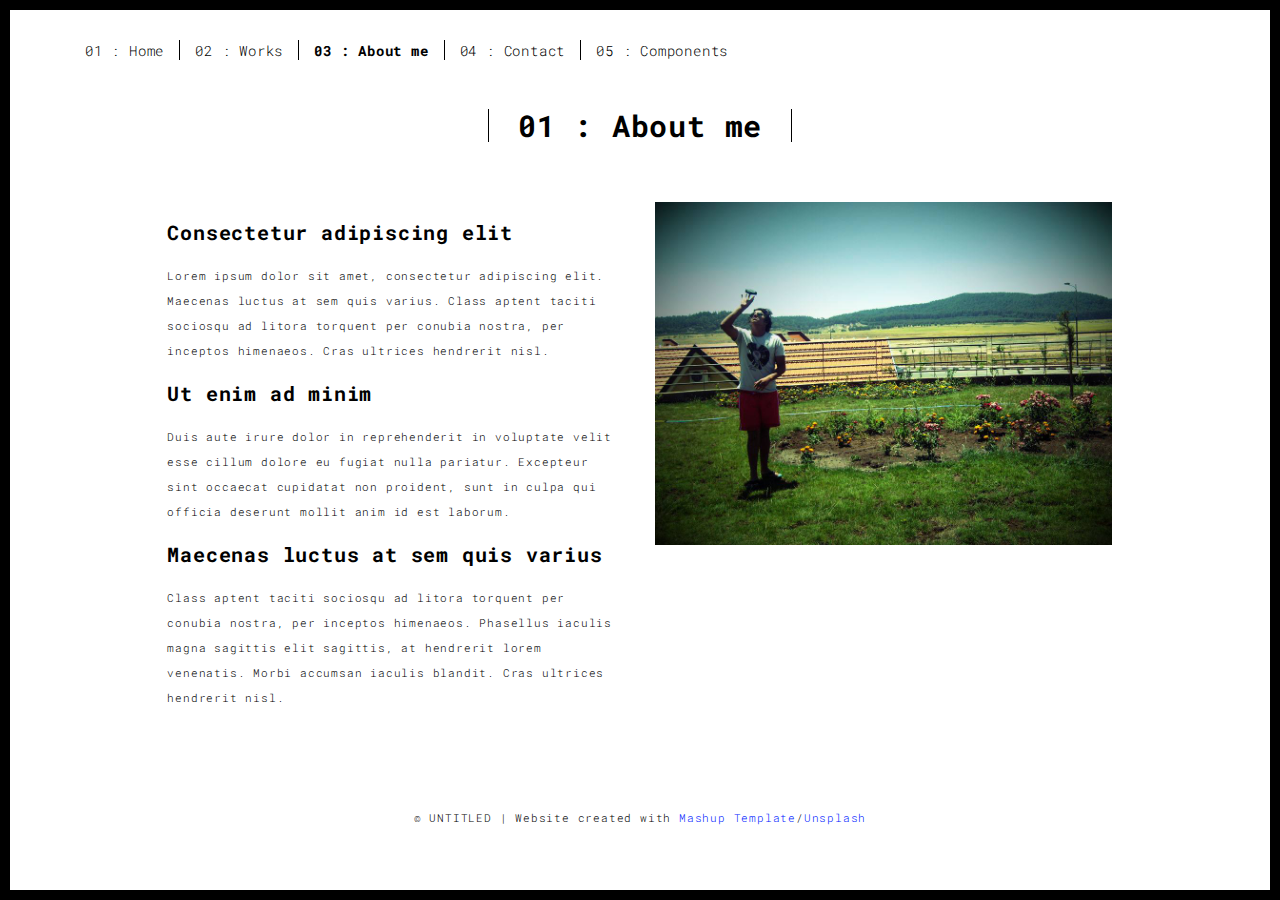
==== commit 870f716c: "Add files via upload" ====
--- a/about.html
+++ b/about.html
@@ -12,8 +12,8 @@
   <!-- Disable tap highlight on IE -->
   <meta name="msapplication-tap-highlight" content="no">
   
-  <link rel="apple-touch-icon" sizes="180x180" href="./assets/apple-icon-180x180.png">
-  <link href="./assets/favicon.ico" rel="icon">
+  <link rel="apple-touch-icon" sizes="180x180" href="apple-icon-180x180.png">
+  <link href="favicon.ico" rel="icon">
 
   <title>About</title>  
 
@@ -74,7 +74,7 @@
                   Class aptent taciti sociosqu ad litora torquent per conubia nostra, per inceptos himenaeos. Phasellus iaculis magna sagittis elit sagittis, at hendrerit lorem venenatis. Morbi accumsan iaculis blandit. Cras ultrices hendrerit nisl.</p>
                 </div>
                 <div class="col-xs-12 col-md-6">
-                  <img src="./assets/images/profil.jpg" class="img-responsive" alt="">
+                  <img src="profil.jpg" class="img-responsive"  height="1000" width="600" alt="">
                 </div>
               </div>
             </div>
